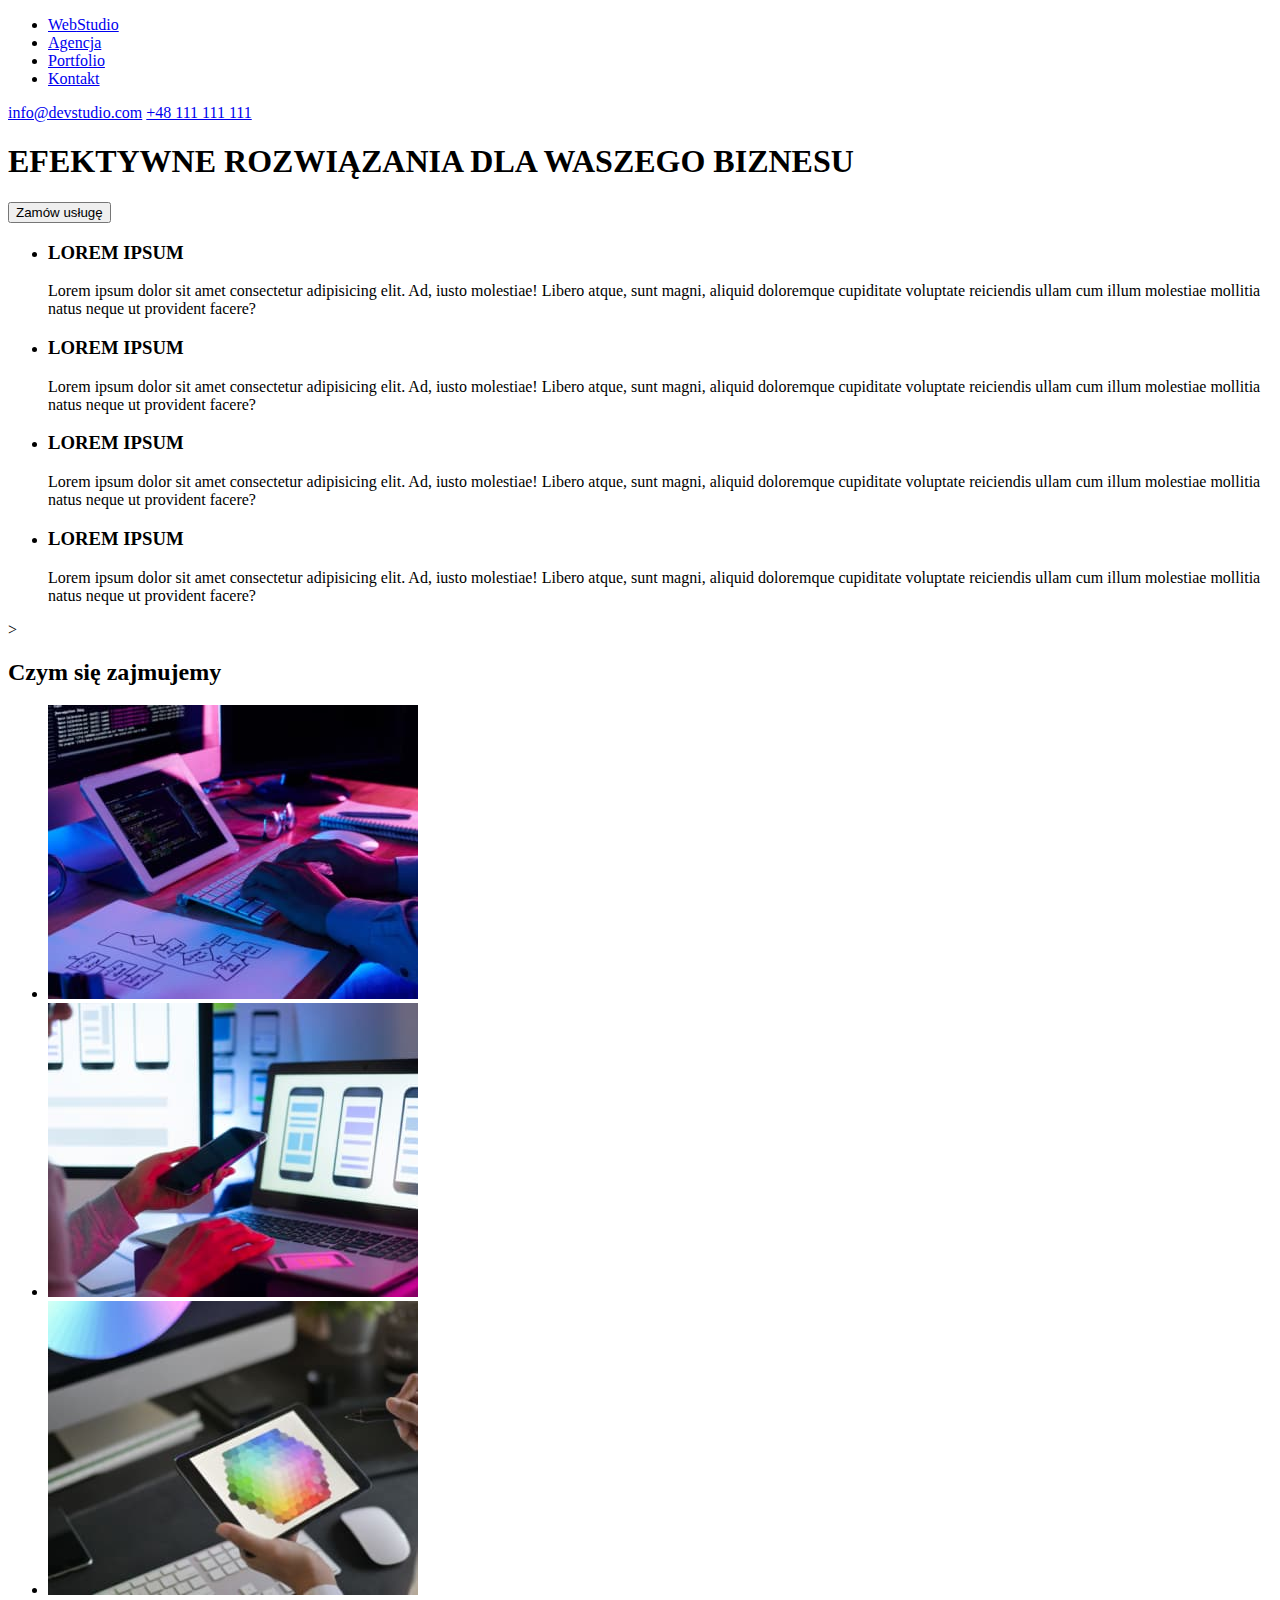
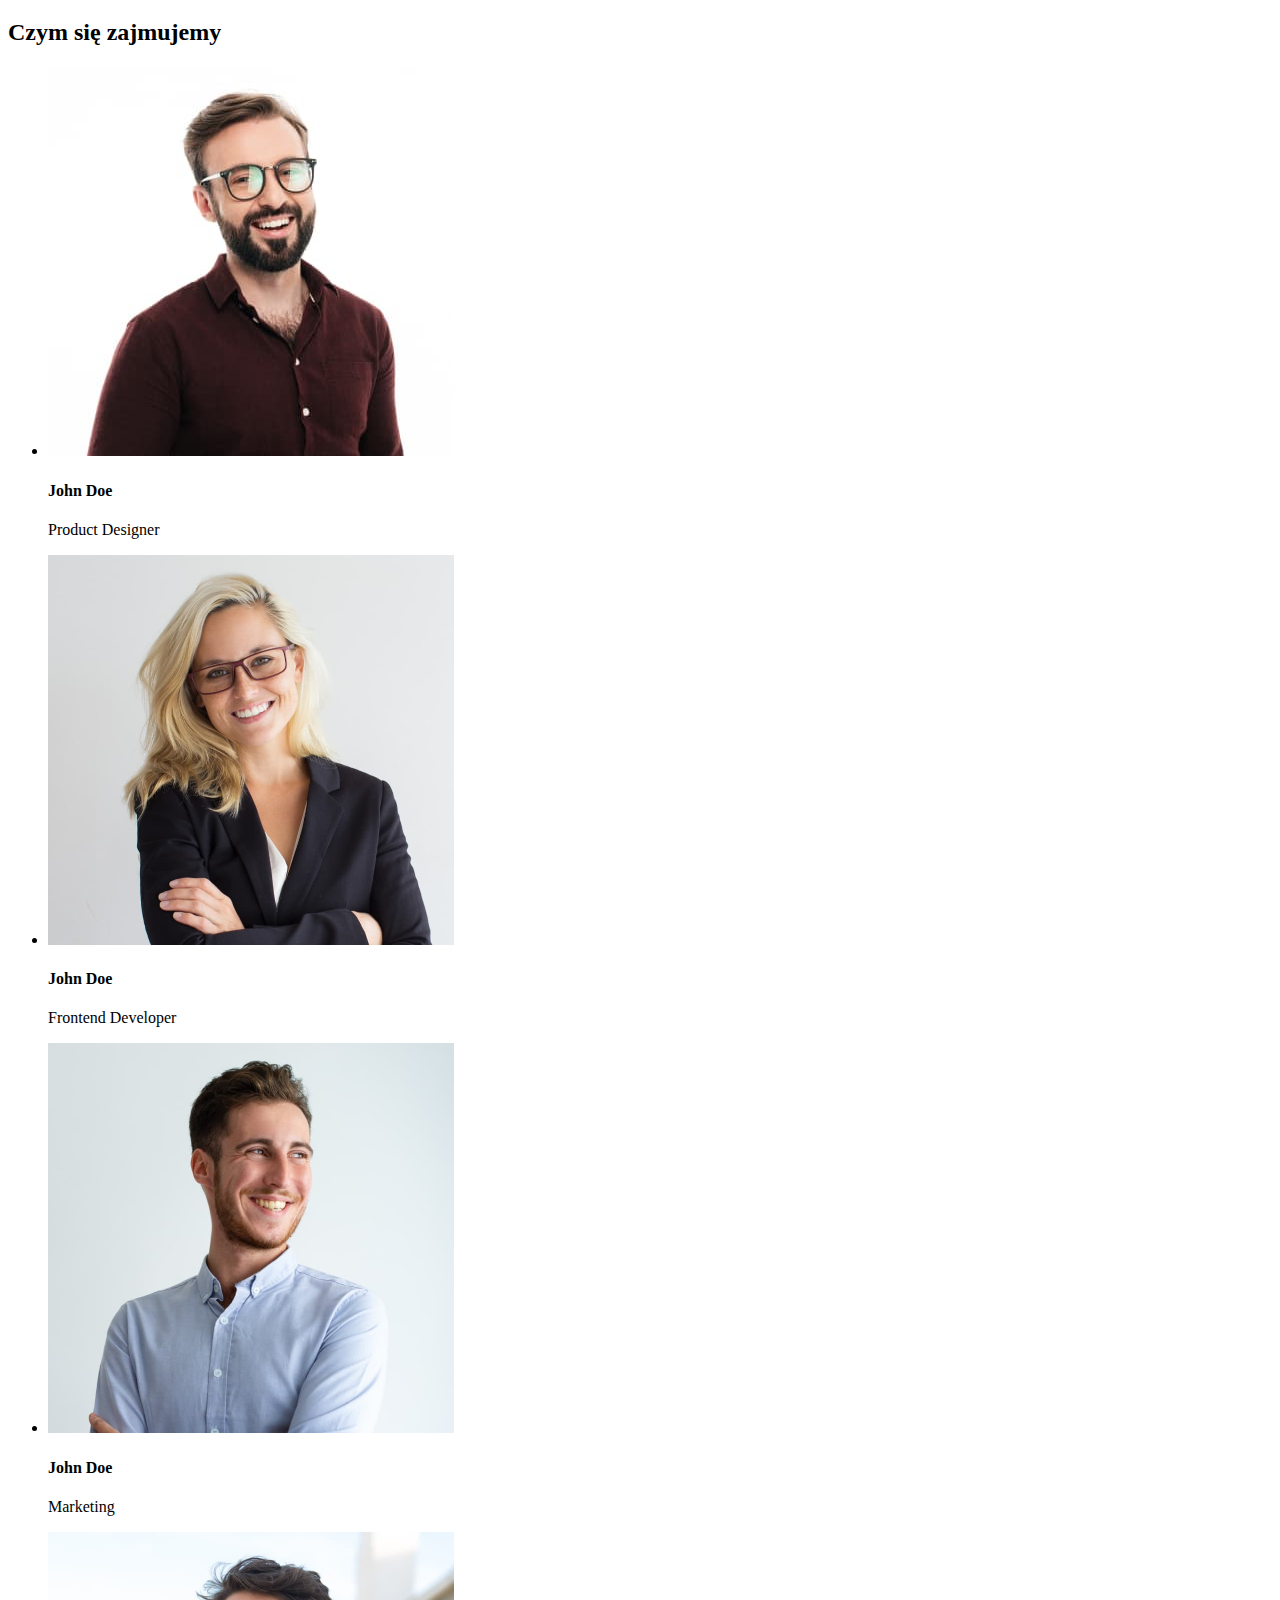
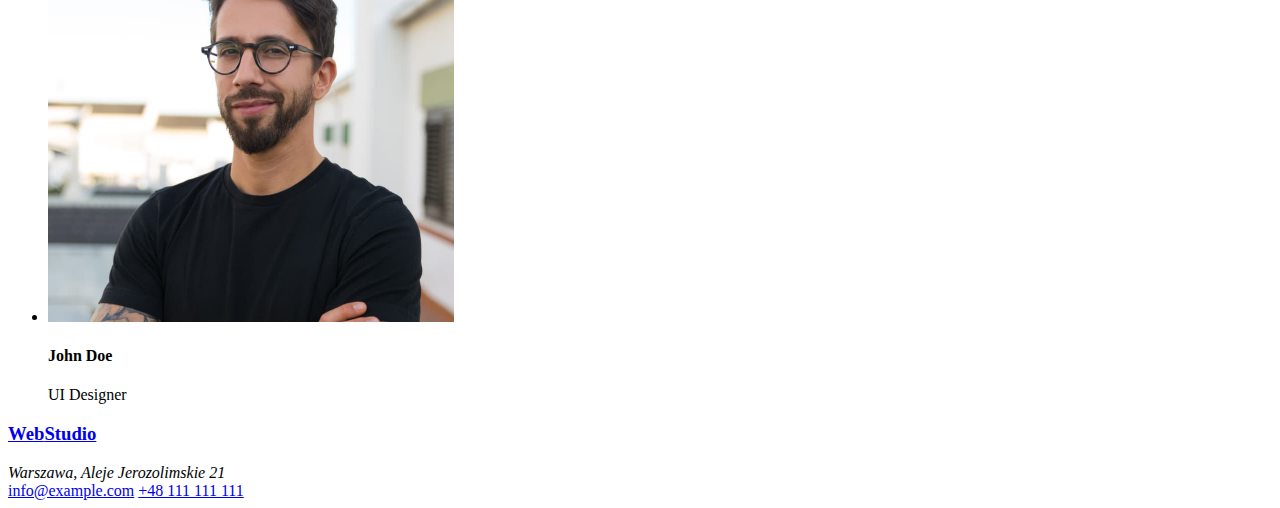
==== index.html @ 0fc84d44 "Initial commit" ====
<!doctype html>
<html lang="pl">

<head>
  <meta charset="UTF-8">
  <meta http-equiv="X-UA-Compatible" content="IE=edge">
  <meta name="viewport" content="width=device-width, initial-scale=1.0">
  <title>Studio</title>
</head>

<body>
  <header>
    <nav>
      <ul>
        <li><a href="#"><span>Web</span>Studio</a></li>
        <li><a href="#">Agencja</a></li>
        <li><a href="#">Portfolio</a></li>
        <li><a href="#">Kontakt</a></li>
      </ul>
    </nav>

    <a href="email:info@devstudio.com">info@devstudio.com</a>
    <a href="tel:+48111111111">+48 111 111 111</a>

    <h1>EFEKTYWNE ROZWIĄZANIA DLA WASZEGO BIZNESU</h1>
    <button type="button">Zamów usługę</button>
  </header>

  <main>
    <section>
      <ul>
        <li>
          <h3>LOREM IPSUM</h3>
          <p>Lorem ipsum dolor sit amet consectetur adipisicing elit. Ad, iusto molestiae! Libero atque, sunt
            magni, aliquid doloremque cupiditate voluptate reiciendis ullam cum illum molestiae mollitia
            natus neque ut provident facere?</p>
        </li>
        <li>
          <h3>LOREM IPSUM</h3>
          <p>Lorem ipsum dolor sit amet consectetur adipisicing elit. Ad, iusto molestiae! Libero atque, sunt
            magni, aliquid doloremque cupiditate voluptate reiciendis ullam cum illum molestiae mollitia
            natus neque ut provident facere?</p>
        </li>
        <li>
          <h3>LOREM IPSUM</h3>
          <p>Lorem ipsum dolor sit amet consectetur adipisicing elit. Ad, iusto molestiae! Libero atque, sunt
            magni, aliquid doloremque cupiditate voluptate reiciendis ullam cum illum molestiae mollitia
            natus neque ut provident facere?</p>
        </li>
        <li>
          <h3>LOREM IPSUM</h3>
          <p>Lorem ipsum dolor sit amet consectetur adipisicing elit. Ad, iusto molestiae! Libero atque, sunt
            magni, aliquid doloremque cupiditate voluptate reiciendis ullam cum illum molestiae mollitia
            natus neque ut provident facere?</p>
        </li>
      </ul>
    </section> >

    <section>
      <h2>Czym się zajmujemy</h2>
      <ul>
        <li><img src="images/onas1.jpg" alt="Czym się zajmujemy" width="370" height="294"></li>
        <li><img src="images/onas2.jpg" alt="Czym się zajmujemy" width="370" height="294"></li>
        <li><img src="images/onas3.jpg" alt="Czym się zajmujemy" width="370" height="294"></li>
      </ul>
    </section>

    <section>
      <h2>Czym się zajmujemy</h2>
      <ul>
        <li>
          <img src="images/zespol1.jpg" alt="Nas zespół" width="406" height="390">
          <h4>John Doe</h4>
          <p>Product Designer</p>
        </li>
        <li>
          <img src="images/zespol2.jpg" alt="Nas zespół" width="406" height="390">
          <h4>John Doe</h4>
          <p>Frontend Developer</p>
        </li>
        <li>
          <img src="images/zespol3.jpg" alt="Nas zespół" width="406" height="390">
          <h4>John Doe</h4>
          <p>Marketing</p>
        </li>
        <li>
          <img src="images/zespol4.jpg" alt="Nas zespół" width="406" height="390">
          <h4>John Doe</h4>
          <p>UI Designer</p>
        </li>
      </ul>
    </section>
  </main>

  <footer>
    <a href="#">
      <h3><span>Web</span>Studio</h3>
    </a>
    <address>Warszawa, Aleje Jerozolimskie 21</address>

    <a href="email:info@example.com">info@example.com</a>
    <a href="tel:+48111111111">+48 111 111 111</a>
  </footer>
</body>

</html>
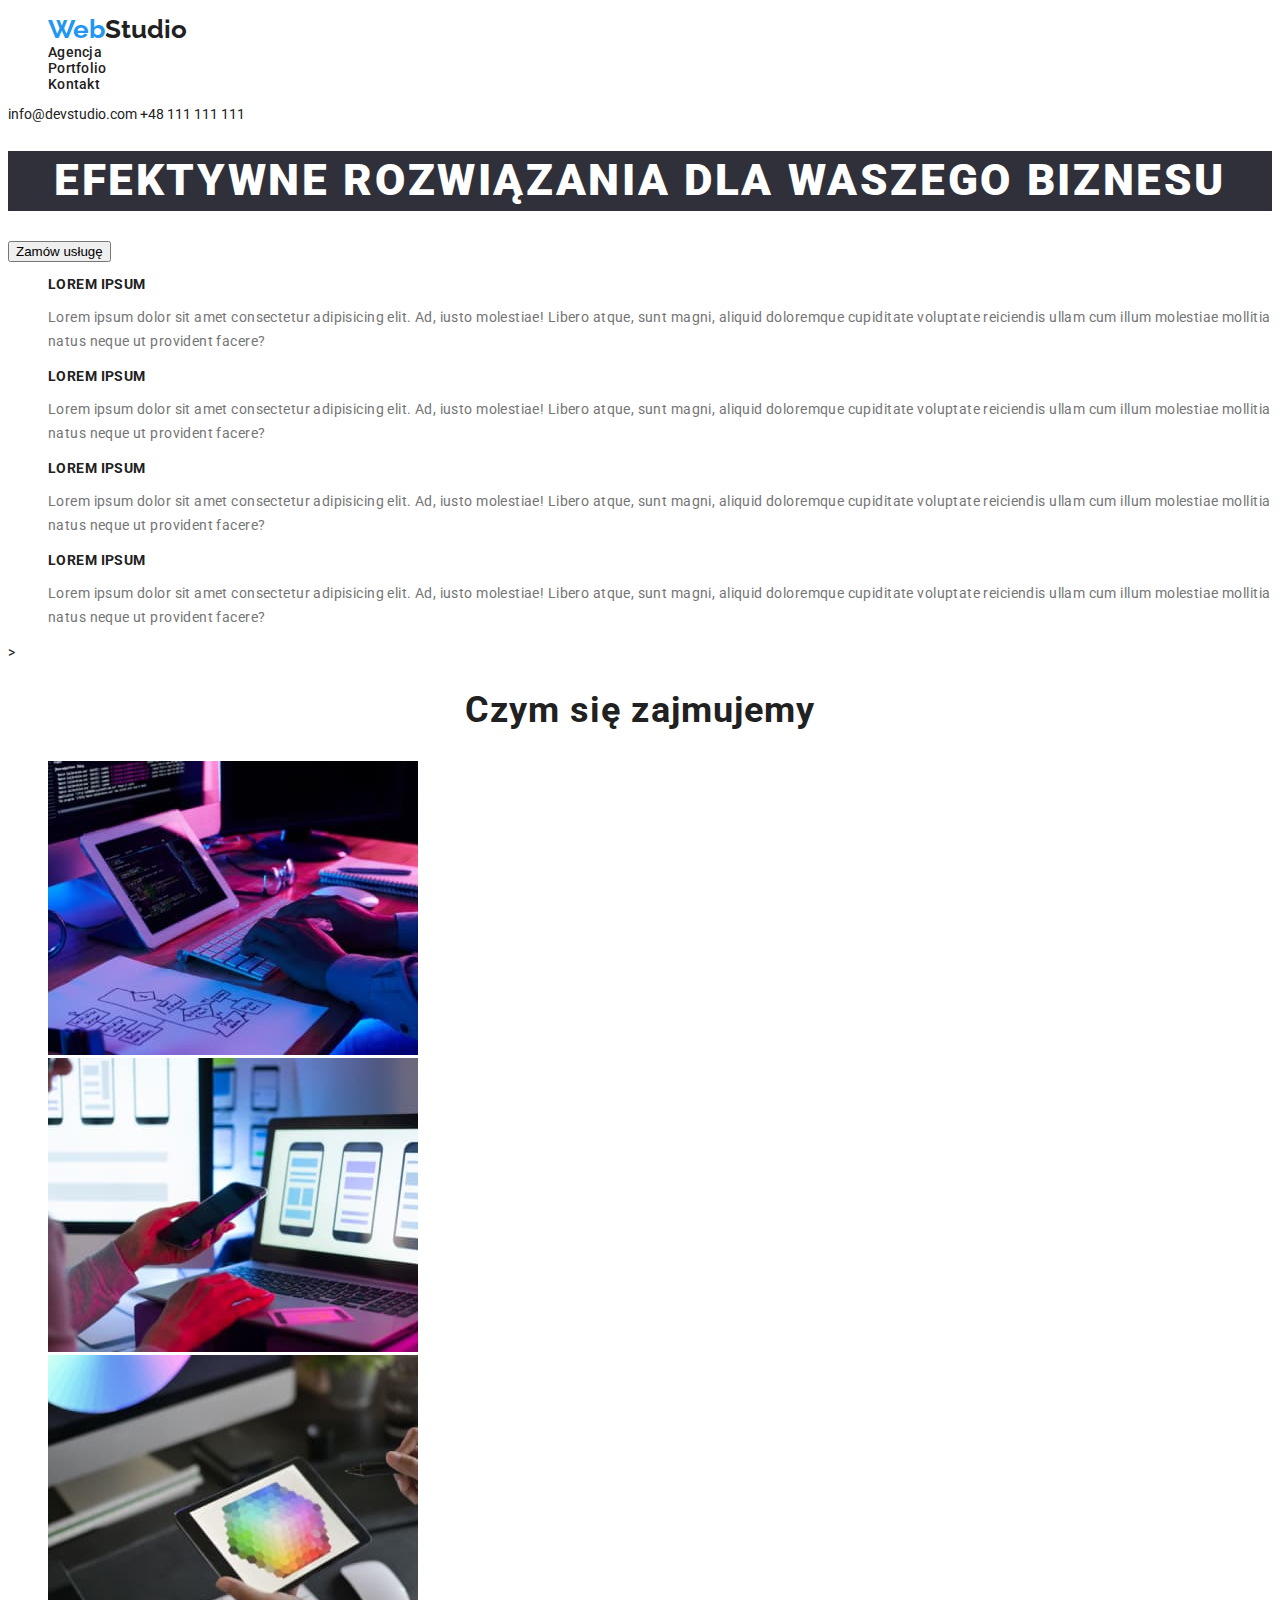
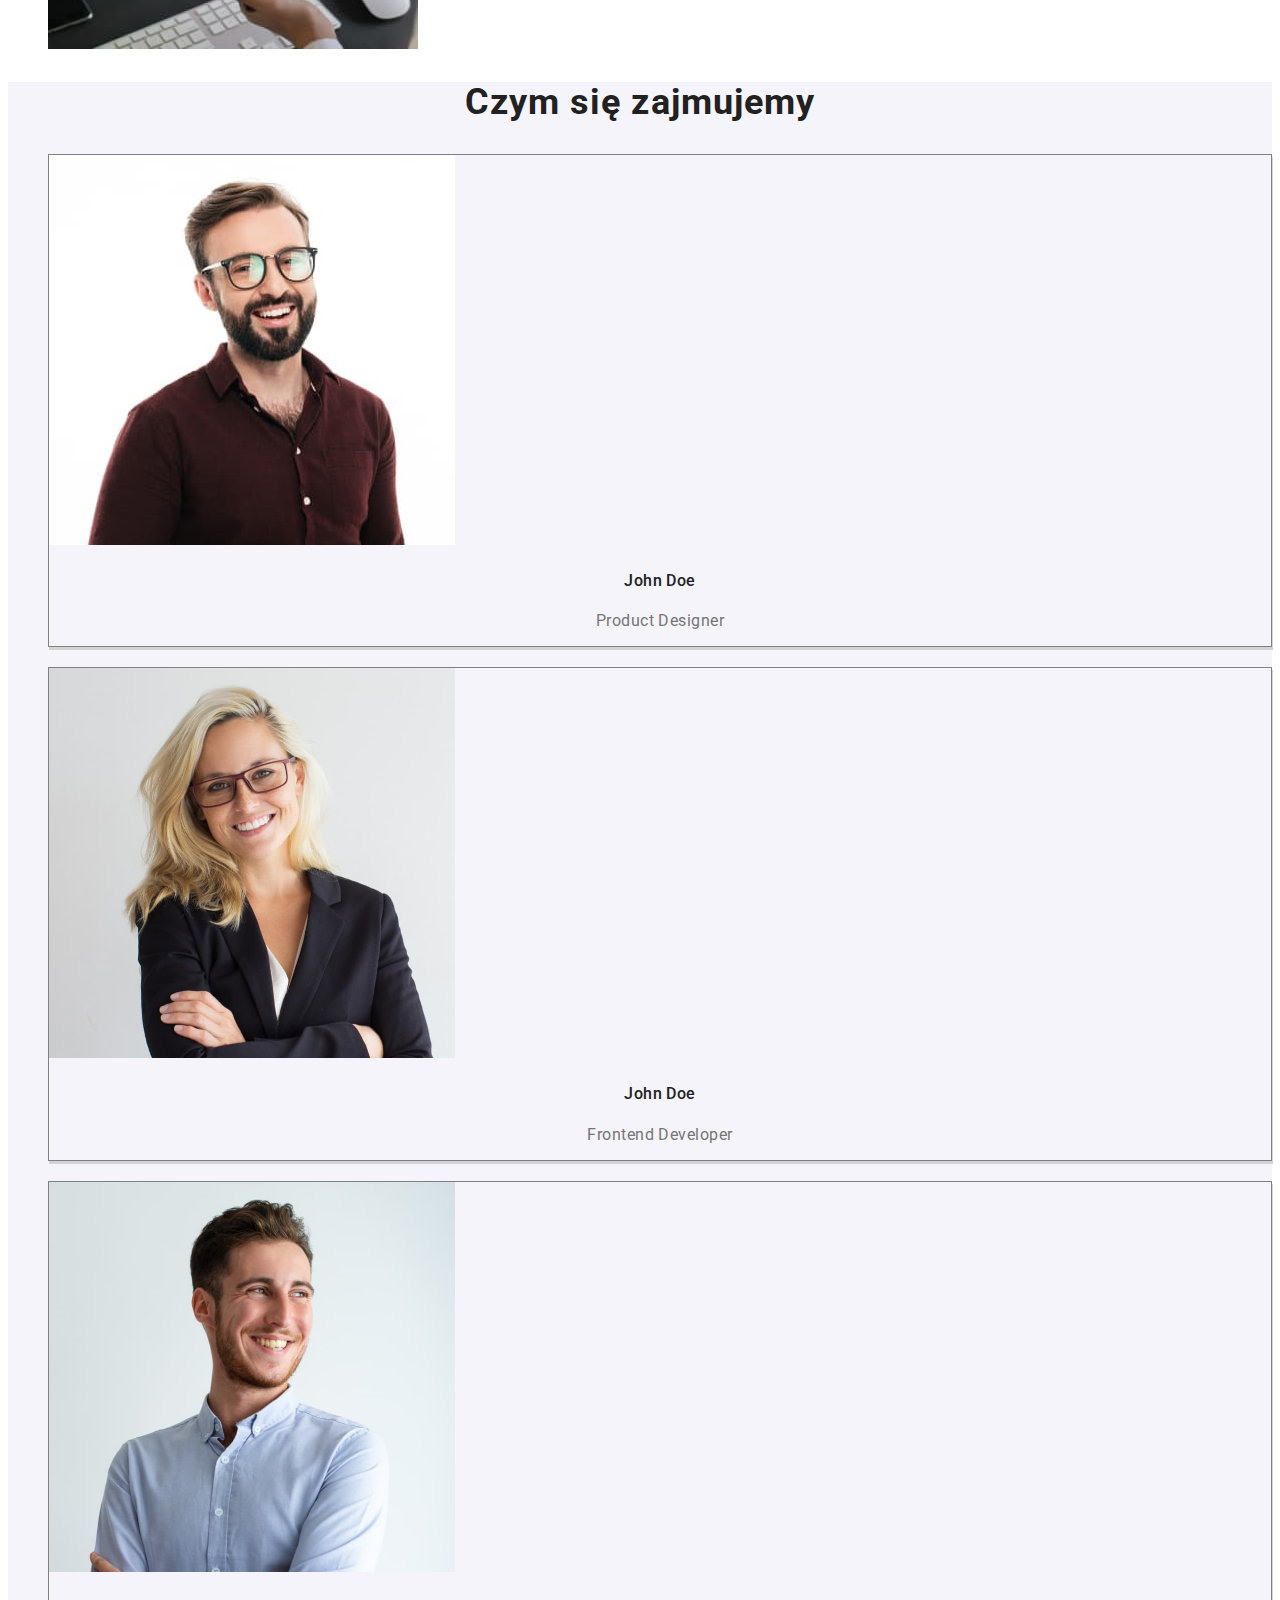
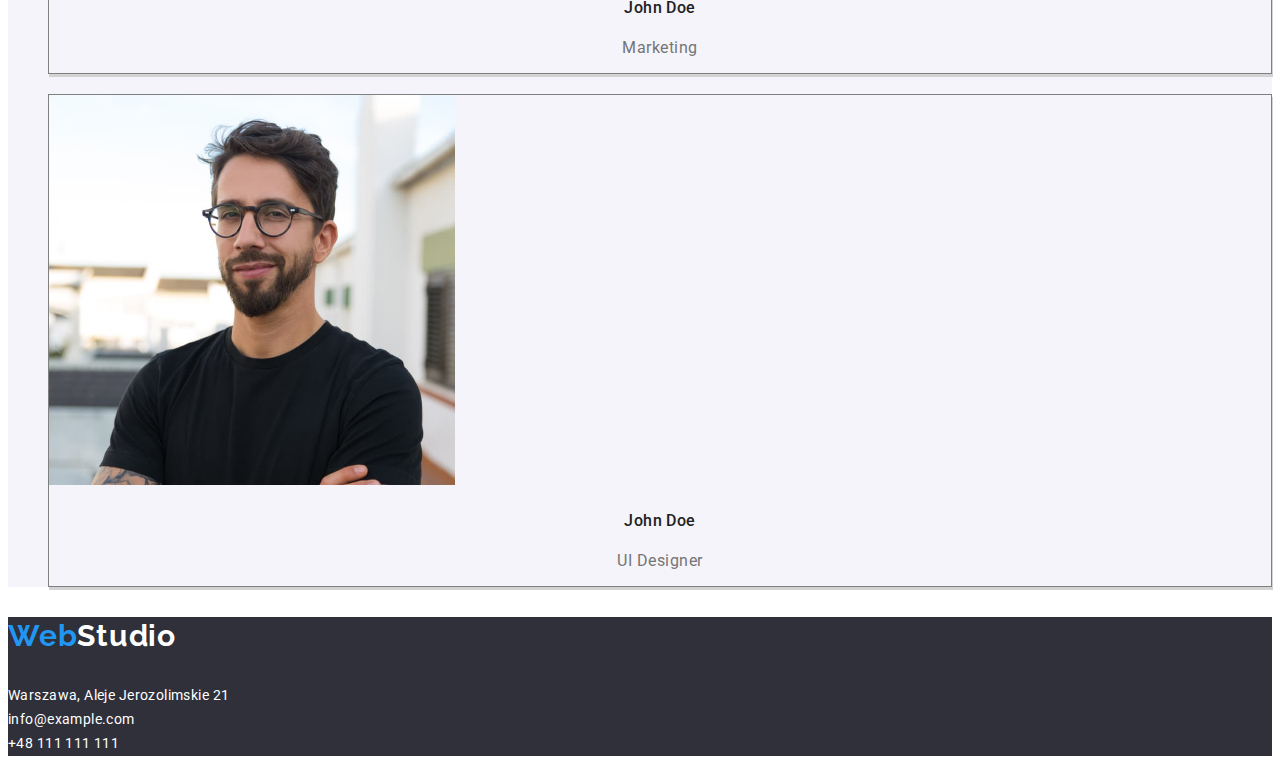
==== commit 833919ab: "Classes, fonts and colors" ====
--- a/index.html
+++ b/index.html
@@ -5,101 +5,115 @@
   <meta charset="UTF-8">
   <meta http-equiv="X-UA-Compatible" content="IE=edge">
   <meta name="viewport" content="width=device-width, initial-scale=1.0">
+  <link rel="preconnect" href="https://fonts.googleapis.com">
+  <link rel="preconnect" href="https://fonts.gstatic.com" crossorigin>
+  <link href="https://fonts.googleapis.com/css2?family=Raleway:wght@700&family=Roboto:wght@400;500;700;900&display=swap"
+    rel="stylesheet">
+  <link rel="stylesheet" href="css/styles.css">
   <title>Studio</title>
 </head>
 
 <body>
-  <header>
-    <nav>
-      <ul>
-        <li><a href="#"><span>Web</span>Studio</a></li>
-        <li><a href="#">Agencja</a></li>
-        <li><a href="#">Portfolio</a></li>
-        <li><a href="#">Kontakt</a></li>
+  <header class="header">
+    <nav class="navigation">
+      <ul class="navigation-list">
+        <li class="navigation-webstudio"><a href="index.html"><span>Web</span>Studio</a></li>
+        <li class="navigation-item"><a href="index.html">Agencja</a></li>
+        <li class="navigation-item"><a href="portfolio.html">Portfolio</a></li>
+        <li class="navigation-item"><a href="#">Kontakt</a></li>
       </ul>
     </nav>
 
-    <a href="email:info@devstudio.com">info@devstudio.com</a>
-    <a href="tel:+48111111111">+48 111 111 111</a>
+    <a class="header-email" href="email:info@devstudio.com">info@devstudio.com</a>
+    <a class="header-tel" href="tel:+48111111111">+48 111 111 111</a>
 
-    <h1>EFEKTYWNE ROZWIĄZANIA DLA WASZEGO BIZNESU</h1>
-    <button type="button">Zamów usługę</button>
+    <h1 class="header-h1">EFEKTYWNE ROZWIĄZANIA DLA WASZEGO BIZNESU</h1>
+    <button class="zamow" type="button">Zamów usługę</button>
   </header>
 
-  <main>
-    <section>
-      <ul>
-        <li>
-          <h3>LOREM IPSUM</h3>
-          <p>Lorem ipsum dolor sit amet consectetur adipisicing elit. Ad, iusto molestiae! Libero atque, sunt
+  <main class="main">
+    <section class="section1">
+      <ul class="section1-list">
+        <li class="section1-item">
+          <h3 class="section1-headerh3">LOREM IPSUM</h3>
+          <p class="section1-p">Lorem ipsum dolor sit amet consectetur adipisicing elit. Ad, iusto molestiae!
+            Libero atque, sunt
             magni, aliquid doloremque cupiditate voluptate reiciendis ullam cum illum molestiae mollitia
             natus neque ut provident facere?</p>
         </li>
-        <li>
-          <h3>LOREM IPSUM</h3>
-          <p>Lorem ipsum dolor sit amet consectetur adipisicing elit. Ad, iusto molestiae! Libero atque, sunt
+        <li class="section1-item">
+          <h3 class="section1-headerh3">LOREM IPSUM</h3>
+          <p class="section1-p">Lorem ipsum dolor sit amet consectetur adipisicing elit. Ad, iusto molestiae! Libero
+            atque, sunt
             magni, aliquid doloremque cupiditate voluptate reiciendis ullam cum illum molestiae mollitia
             natus neque ut provident facere?</p>
         </li>
-        <li>
-          <h3>LOREM IPSUM</h3>
-          <p>Lorem ipsum dolor sit amet consectetur adipisicing elit. Ad, iusto molestiae! Libero atque, sunt
+        <li class="section1-item">
+          <h3 class="section1-headerh3">LOREM IPSUM</h3>
+          <p class="section1-p">Lorem ipsum dolor sit amet consectetur adipisicing elit. Ad, iusto molestiae! Libero
+            atque, sunt
             magni, aliquid doloremque cupiditate voluptate reiciendis ullam cum illum molestiae mollitia
             natus neque ut provident facere?</p>
         </li>
-        <li>
-          <h3>LOREM IPSUM</h3>
-          <p>Lorem ipsum dolor sit amet consectetur adipisicing elit. Ad, iusto molestiae! Libero atque, sunt
+        <li class="section1-item">
+          <h3 class="section1-headerh3">LOREM IPSUM</h3>
+          <p class="section1-p">Lorem ipsum dolor sit amet consectetur adipisicing elit. Ad, iusto molestiae! Libero
+            atque, sunt
             magni, aliquid doloremque cupiditate voluptate reiciendis ullam cum illum molestiae mollitia
             natus neque ut provident facere?</p>
         </li>
       </ul>
     </section> >
 
-    <section>
-      <h2>Czym się zajmujemy</h2>
-      <ul>
-        <li><img src="images/onas1.jpg" alt="Czym się zajmujemy" width="370" height="294"></li>
-        <li><img src="images/onas2.jpg" alt="Czym się zajmujemy" width="370" height="294"></li>
-        <li><img src="images/onas3.jpg" alt="Czym się zajmujemy" width="370" height="294"></li>
+    <section class="section2">
+      <h2 class="section2-headerh2">Czym się zajmujemy</h2>
+      <ul class="section2-list">
+        <li class="section2-item"><img src="images/onas1.jpg" alt="+
+          -++66+6
+          
+          CV-
+          Czym się zajmujemy" width="370" height="294">
+        </li>
+        <li class="section2-item"><img src="images/onas2.jpg" alt="Czym się zajmujemy" width="370" height="294"></li>
+        <li class="section2-item"><img src="images/onas3.jpg" alt="Czym się zajmujemy" width="370" height="294"></li>
       </ul>
     </section>
 
-    <section>
-      <h2>Czym się zajmujemy</h2>
-      <ul>
-        <li>
-          <img src="images/zespol1.jpg" alt="Nas zespół" width="406" height="390">
-          <h4>John Doe</h4>
-          <p>Product Designer</p>
+    <section class="section3">
+      <h2 class="section3-headerh2">Czym się zajmujemy</h2>
+      <ul class="section3-list">
+        <li class="section3-item">
+          <img src="images/zespol1.jpg" alt="Nasz zespół" width="406" height="390">
+          <h4 class="section3-headerh4">John Doe</h4>
+          <p class="section3-p">Product Designer</p>
         </li>
-        <li>
-          <img src="images/zespol2.jpg" alt="Nas zespół" width="406" height="390">
-          <h4>John Doe</h4>
-          <p>Frontend Developer</p>
+        <li class="section3-item">
+          <img src="images/zespol2.jpg" alt="Nasz zespół" width="406" height="390">
+          <h4 class="section3-headerh4">John Doe</h4>
+          <p class="section3-p">Frontend Developer</p>
         </li>
-        <li>
-          <img src="images/zespol3.jpg" alt="Nas zespół" width="406" height="390">
-          <h4>John Doe</h4>
-          <p>Marketing</p>
+        <li class="section3-item">
+          <img src="images/zespol3.jpg" alt="Nasz zespół" width="406" height="390">
+          <h4 class="section3-headerh4">John Doe</h4>
+          <p class="section3-p">Marketing</p>
         </li>
-        <li>
-          <img src="images/zespol4.jpg" alt="Nas zespół" width="406" height="390">
-          <h4>John Doe</h4>
-          <p>UI Designer</p>
+        <li class="section3-item">
+          <img src="images/zespol4.jpg" alt="Nasz zespół" width="406" height="390">
+          <h4 class="section3-headerh4">John Doe</h4>
+          <p class="section3-p">UI Designer</p>
         </li>
       </ul>
     </section>
   </main>
 
-  <footer>
-    <a href="#">
+  <footer class="footer">
+    <a class="footer-webstudio" href="#">
       <h3><span>Web</span>Studio</h3>
     </a>
-    <address>Warszawa, Aleje Jerozolimskie 21</address>
+    <address class="footer-address">Warszawa, Aleje Jerozolimskie 21</address>
 
-    <a href="email:info@example.com">info@example.com</a>
-    <a href="tel:+48111111111">+48 111 111 111</a>
+    <a class="footer-email" href="email:info@example.com">info@example.com</a><br>
+    <a class="footer-tel" href="tel:+48111111111">+48 111 111 111</a>
   </footer>
 </body>
 
--- a/css/styles.css
+++ b/css/styles.css
@@ -0,0 +1,182 @@
+/* font-family: 'Raleway', sans-serif;
+font-family: 'Roboto', sans-serif; */
+
+/* ====== GENERAL ======= */
+:root {
+  --main-color: #212121;
+  --secondary-color: #2196F3;
+  --on-background-color: #FFF;
+  --main-font-family: 'Roboto', sans-serif;
+  --secondary-font-family: 'Raleway', sans-serif;
+  --secondary-background-color: #2F303A;
+  --third-background-color: #F5F4FA;
+}
+  
+body {
+  font-family: var(--main-font-family);
+  color: var(--main-color);
+  font-size: 14px;
+}
+
+ul {
+  list-style-type: none;
+}
+
+a {
+  color: var(--main-color);
+  text-decoration: none;
+}
+a:hover {
+  color: var(--secondary-color);
+}
+
+a:focus {
+  color: var(--secondary-color);
+}
+/* ====== END GENERAL ======= */
+/* ====== HEADER ======= */
+
+.navigation-webstudio {
+  font-weight: bold;
+  font-size: 26px;
+  font-family: var(--secondary-font-family);
+}
+
+.navigation-webstudio span {
+  color: var(--secondary-color);
+}
+
+.navigation-item {
+  font-weight: 500;
+  font-size: 14px;
+  line-height: 1.142;
+  letter-spacing: 0.02em;
+}
+
+.header-h1 {
+  background-color: var(--secondary-background-color);
+  color: var(--on-background-color);
+  font-weight: 900;
+  font-size: 44px;
+  line-height: 1.363;
+  text-align: center;
+  letter-spacing: 0.06em;
+  text-transform: uppercase;
+}
+
+.zamow {
+  cursor: pointer;
+}
+
+/* ====== END HEADER ======= */
+/* ====== MAIN ======= */
+/* ====== SECTION1 ======= */
+
+.section1-headerh3 {
+  font-weight: bold;
+  font-size: 14px;
+  line-height: 1.142;
+  letter-spacing: 0.03em;
+  text-transform: uppercase;
+}
+
+.section1-p {
+  font-weight: normal;
+  font-size: 14px;
+  line-height: 1.714;  
+  letter-spacing: 0.03em;
+  color: #757575;
+}
+
+/* ====== END SECTION1 ======= */
+/* ====== SECTION2 ======= */
+
+.section2-headerh2,
+.section3-headerh2 {
+  font-weight: bold;
+  font-size: 36px;
+  line-height: 1.166;
+  text-align: center;
+  letter-spacing: 0.03em;
+}
+
+/* ====== END SECTION2 ======= */
+/* ====== SECTION3 ======= */
+
+.section3 {
+  background-color: var(--third-background-color);
+}
+
+.section3-item {
+   line-height: 1.339;
+   border: 1px solid grey;
+   box-shadow: 1px 3px lightgrey;
+   margin-bottom: 20px;
+}
+
+.section3-headerh4 {
+  font-weight: 500;
+  font-size: 16px;
+  line-height: 1.187;
+  text-align: center;
+  letter-spacing: 0.03em;
+}
+
+.section3-p { 
+ font-weight: normal;
+ font-size: 16px;
+ line-height: 1.187;
+ text-align: center;
+ letter-spacing: 0.03em;
+ color: #757575;
+}
+/* ====== END SECTION3 ======= */
+/* ====== END MAIN ======= */
+/* ====== FOOTER ======= */
+
+.footer {
+  background-color: var(--secondary-background-color);
+  color: var(--on-background-color);
+}
+
+.footer a {
+  color: var(--on-background-color);
+}
+
+.footer-webstudio {
+ font-family: var(--secondary-font-family);
+ font-weight: bold;
+ font-size: 26px;
+ line-height: 1.192;
+ letter-spacing: 0.03em;
+ 
+}
+
+.footer-webstudio span {
+  color: var(--secondary-color);
+}
+
+.footer-address,
+.footer-email,
+.footer-tel
+{
+  font-style: normal;
+  font-weight: normal;
+  font-size: 14px;
+  line-height: 1.714;
+  letter-spacing: 0.03em;
+}
+
+/* ====== END FOOTER ======= */
+/* ====================================
+==================================== */
+/* ====== PORTFOLIO ======= */
+
+.project-headerh4 {
+  font-weight: bold;
+  font-size: 18px;
+  line-height: 2;
+  letter-spacing: 0.06em;
+}
+
+/* ====== END PORTFOLIO ======= */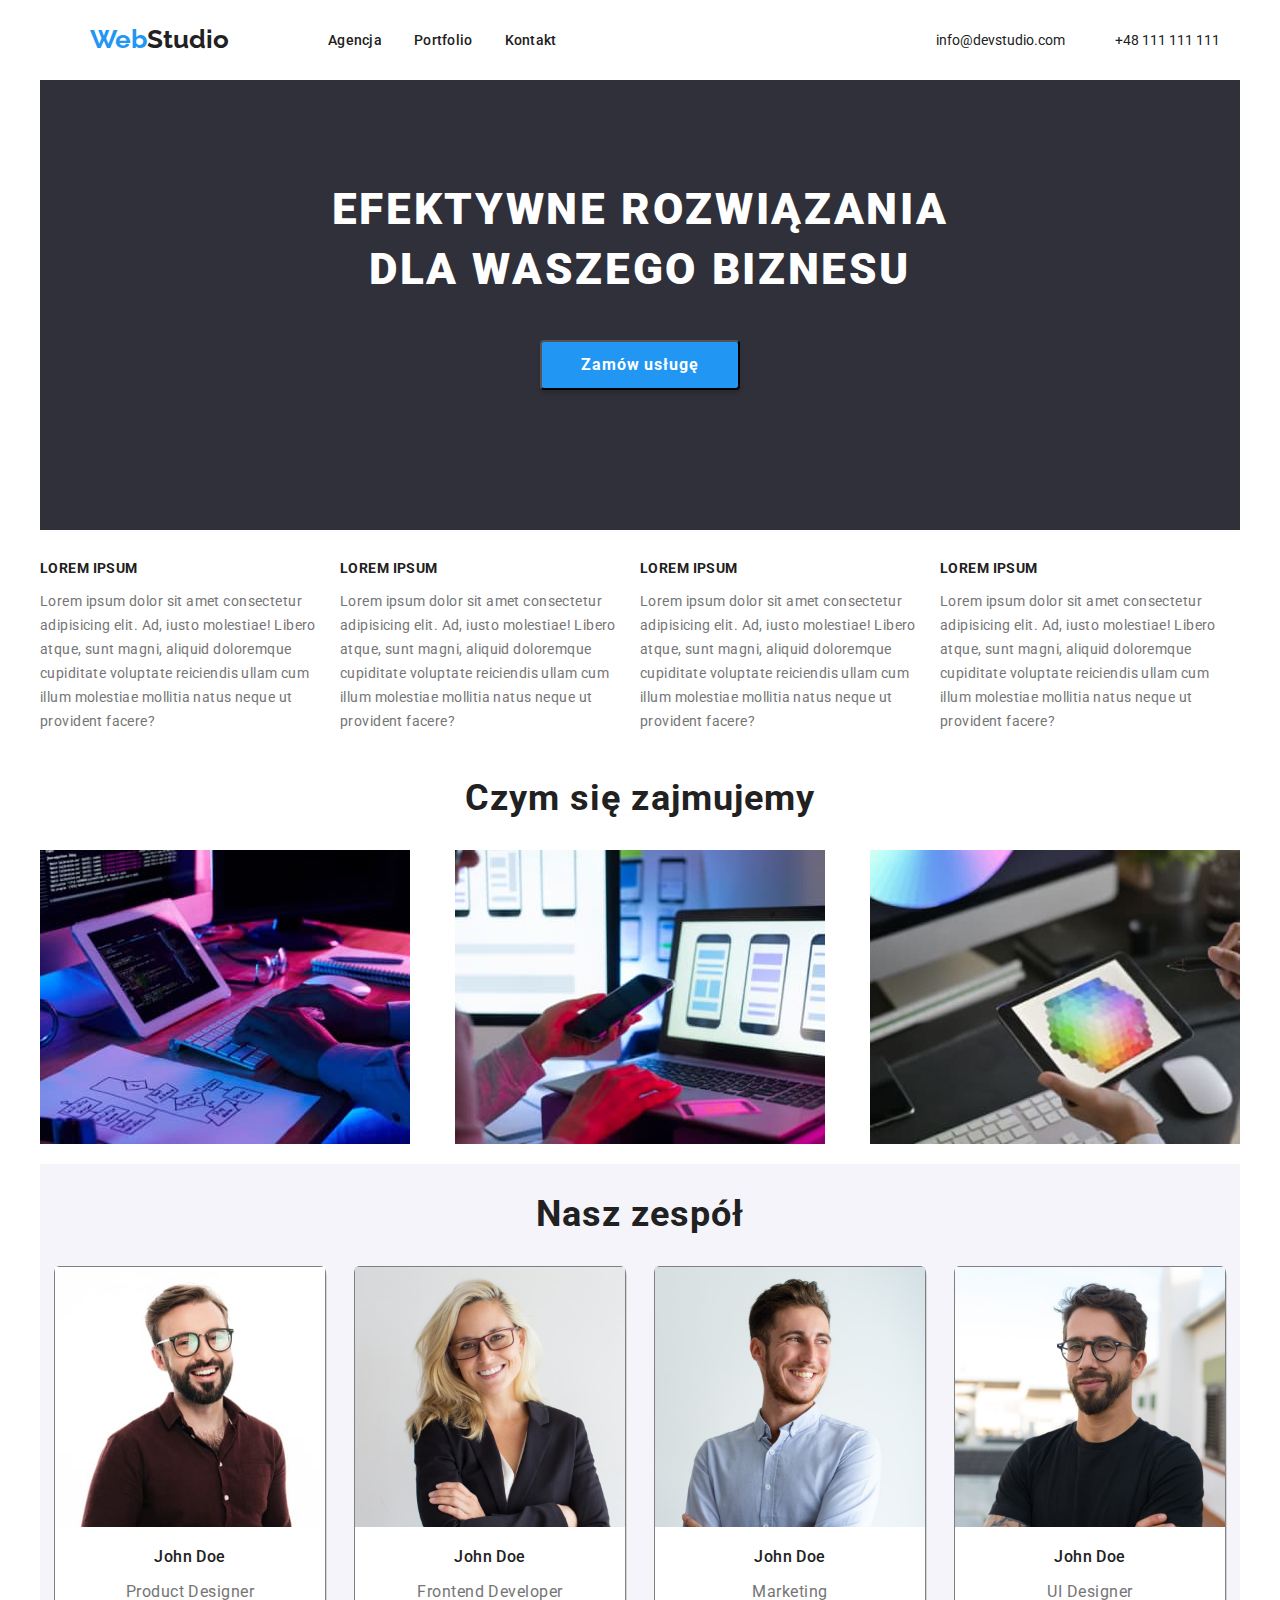
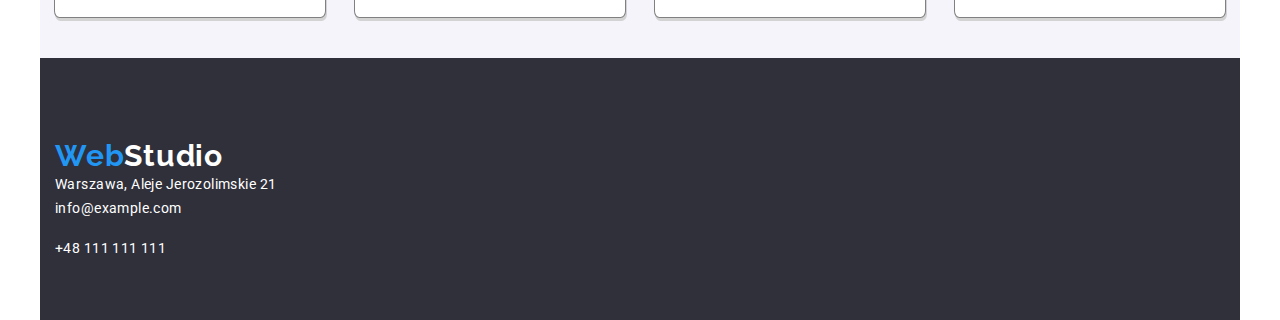
==== commit 6cc79fa3: "First version" ====
--- a/index.html
+++ b/index.html
@@ -9,111 +9,124 @@
   <link rel="preconnect" href="https://fonts.gstatic.com" crossorigin>
   <link href="https://fonts.googleapis.com/css2?family=Raleway:wght@700&family=Roboto:wght@400;500;700;900&display=swap"
     rel="stylesheet">
+  <!-- <link rel="stylesheet" href="node_modules/modern-normalize/modern-normalize.css"> -->
+  <link rel="stylesheet" href="css/normalize.css">
   <link rel="stylesheet" href="css/styles.css">
   <title>Studio</title>
 </head>
 
 <body>
   <header class="header">
-    <nav class="navigation">
-      <ul class="navigation-list">
-        <li class="navigation-webstudio"><a href="index.html"><span>Web</span>Studio</a></li>
-        <li class="navigation-item"><a href="index.html">Agencja</a></li>
-        <li class="navigation-item"><a href="portfolio.html">Portfolio</a></li>
-        <li class="navigation-item"><a href="#">Kontakt</a></li>
-      </ul>
-    </nav>
+    <div class="container">
+      <nav class="navigation">
+        <ul class="navigation-list list">
+          <li class="navigation-webstudio"><a class="link" href="index.html"><span>Web</span>Studio</a></li>
+          <li class="navigation-item"><a class="link" href="index.html">Agencja</a></li>
+          <li class="navigation-item"><a class="link" href="portfolio.html">Portfolio</a></li>
+          <li class="navigation-item"><a class="link" href="#">Kontakt</a></li>
+        </ul>
+      </nav>
 
-    <a class="header-email" href="email:info@devstudio.com">info@devstudio.com</a>
-    <a class="header-tel" href="tel:+48111111111">+48 111 111 111</a>
+      <a class="header-email link" href="email:info@devstudio.com">info@devstudio.com</a>
+      <a class="header-tel link" href="tel:+48111111111">+48 111 111 111</a>
+    </div>
 
-    <h1 class="header-h1">EFEKTYWNE ROZWIĄZANIA DLA WASZEGO BIZNESU</h1>
-    <button class="zamow" type="button">Zamów usługę</button>
+    <div class="header-div">
+      <h1 class="header-h1">EFEKTYWNE ROZWIĄZANIA DLA WASZEGO BIZNESU</h1>
+      <button class="order" type="button">Zamów usługę</button>
+    </div>
+
   </header>
 
   <main class="main">
     <section class="section1">
-      <ul class="section1-list">
-        <li class="section1-item">
-          <h3 class="section1-headerh3">LOREM IPSUM</h3>
-          <p class="section1-p">Lorem ipsum dolor sit amet consectetur adipisicing elit. Ad, iusto molestiae!
-            Libero atque, sunt
-            magni, aliquid doloremque cupiditate voluptate reiciendis ullam cum illum molestiae mollitia
-            natus neque ut provident facere?</p>
-        </li>
-        <li class="section1-item">
-          <h3 class="section1-headerh3">LOREM IPSUM</h3>
-          <p class="section1-p">Lorem ipsum dolor sit amet consectetur adipisicing elit. Ad, iusto molestiae! Libero
-            atque, sunt
-            magni, aliquid doloremque cupiditate voluptate reiciendis ullam cum illum molestiae mollitia
-            natus neque ut provident facere?</p>
-        </li>
-        <li class="section1-item">
-          <h3 class="section1-headerh3">LOREM IPSUM</h3>
-          <p class="section1-p">Lorem ipsum dolor sit amet consectetur adipisicing elit. Ad, iusto molestiae! Libero
-            atque, sunt
-            magni, aliquid doloremque cupiditate voluptate reiciendis ullam cum illum molestiae mollitia
-            natus neque ut provident facere?</p>
-        </li>
-        <li class="section1-item">
-          <h3 class="section1-headerh3">LOREM IPSUM</h3>
-          <p class="section1-p">Lorem ipsum dolor sit amet consectetur adipisicing elit. Ad, iusto molestiae! Libero
-            atque, sunt
-            magni, aliquid doloremque cupiditate voluptate reiciendis ullam cum illum molestiae mollitia
-            natus neque ut provident facere?</p>
-        </li>
-      </ul>
-    </section> >
+      <div class="container">
+        <ul class="section1-list">
+          <li class="section1-item list">
+            <h3 class="section1-headerh3">LOREM IPSUM</h3>
+            <p class="section1-p">Lorem ipsum dolor sit amet consectetur adipisicing elit. Ad, iusto molestiae!
+              Libero atque, sunt
+              magni, aliquid doloremque cupiditate voluptate reiciendis ullam cum illum molestiae mollitia
+              natus neque ut provident facere?</p>
+          </li>
+          <li class="section1-item list">
+            <h3 class="section1-headerh3">LOREM IPSUM</h3>
+            <p class="section1-p">Lorem ipsum dolor sit amet consectetur adipisicing elit. Ad, iusto molestiae! Libero
+              atque, sunt
+              magni, aliquid doloremque cupiditate voluptate reiciendis ullam cum illum molestiae mollitia
+              natus neque ut provident facere?</p>
+          </li>
+          <li class="section1-item list">
+            <h3 class="section1-headerh3">LOREM IPSUM</h3>
+            <p class="section1-p">Lorem ipsum dolor sit amet consectetur adipisicing elit. Ad, iusto molestiae! Libero
+              atque, sunt
+              magni, aliquid doloremque cupiditate voluptate reiciendis ullam cum illum molestiae mollitia
+              natus neque ut provident facere?</p>
+          </li>
+          <li class="section1-item list">
+            <h3 class="section1-headerh3">LOREM IPSUM</h3>
+            <p class="section1-p">Lorem ipsum dolor sit amet consectetur adipisicing elit. Ad, iusto molestiae! Libero
+              atque, sunt
+              magni, aliquid doloremque cupiditate voluptate reiciendis ullam cum illum molestiae mollitia
+              natus neque ut provident facere?</p>
+          </li>
+        </ul>
+      </div>
+    </section>
 
     <section class="section2">
-      <h2 class="section2-headerh2">Czym się zajmujemy</h2>
-      <ul class="section2-list">
-        <li class="section2-item"><img src="images/onas1.jpg" alt="+
-          -++66+6
-          
-          CV-
-          Czym się zajmujemy" width="370" height="294">
-        </li>
-        <li class="section2-item"><img src="images/onas2.jpg" alt="Czym się zajmujemy" width="370" height="294"></li>
-        <li class="section2-item"><img src="images/onas3.jpg" alt="Czym się zajmujemy" width="370" height="294"></li>
-      </ul>
+      <div class="container">
+        <h2 class="section2-headerh2">Czym się zajmujemy</h2>
+        <ul class="section2-list list">
+          <li class="section2-item"><img src="images/onas1.jpg" alt="Czym się zajmujemy" width="370" height="294">
+          </li>
+          <li class="section2-item list"><img src="images/onas2.jpg" alt="Czym się zajmujemy" width="370" height="294">
+          </li>
+          <li class="section2-item list"><img src="images/onas3.jpg" alt="Czym się zajmujemy" width="370" height="294">
+          </li>
+        </ul>
+      </div>
     </section>
 
     <section class="section3">
-      <h2 class="section3-headerh2">Czym się zajmujemy</h2>
-      <ul class="section3-list">
-        <li class="section3-item">
-          <img src="images/zespol1.jpg" alt="Nasz zespół" width="406" height="390">
-          <h4 class="section3-headerh4">John Doe</h4>
-          <p class="section3-p">Product Designer</p>
-        </li>
-        <li class="section3-item">
-          <img src="images/zespol2.jpg" alt="Nasz zespół" width="406" height="390">
-          <h4 class="section3-headerh4">John Doe</h4>
-          <p class="section3-p">Frontend Developer</p>
-        </li>
-        <li class="section3-item">
-          <img src="images/zespol3.jpg" alt="Nasz zespół" width="406" height="390">
-          <h4 class="section3-headerh4">John Doe</h4>
-          <p class="section3-p">Marketing</p>
-        </li>
-        <li class="section3-item">
-          <img src="images/zespol4.jpg" alt="Nasz zespół" width="406" height="390">
-          <h4 class="section3-headerh4">John Doe</h4>
-          <p class="section3-p">UI Designer</p>
-        </li>
-      </ul>
+      <div class="container">
+        <h2 class="section3-headerh2">Nasz zespół</h2>
+        <ul class="section3-list">
+          <li class="section3-item list">
+            <img src="images/zespol1.jpg" alt="Nasz zespół" width="270" height="260">
+            <h4 class="section3-headerh4">John Doe</h4>
+            <p class="section3-p">Product Designer</p>
+          </li>
+          <li class="section3-item list">
+            <img src="images/zespol2.jpg" alt="Nasz zespół" width="270" height="260">
+            <h4 class="section3-headerh4">John Doe</h4>
+            <p class="section3-p">Frontend Developer</p>
+          </li>
+          <li class="section3-item list">
+            <img src="images/zespol3.jpg" alt="Nasz zespół" width="270" height="260">
+            <h4 class="section3-headerh4">John Doe</h4>
+            <p class="section3-p">Marketing</p>
+          </li>
+          <li class="section3-item list">
+            <img src="images/zespol4.jpg" alt="Nasz zespół" width="270" height="260">
+            <h4 class="section3-headerh4">John Doe</h4>
+            <p class="section3-p">UI Designer</p>
+          </li>
+        </ul>
+      </div>
     </section>
   </main>
 
   <footer class="footer">
-    <a class="footer-webstudio" href="#">
-      <h3><span>Web</span>Studio</h3>
-    </a>
-    <address class="footer-address">Warszawa, Aleje Jerozolimskie 21</address>
+    <div class="container">
+      <a class="footer-webstudio link" href="#">
+        <h3><span>Web</span>Studio</h3>
+      </a>
+      <address class="footer-address">Warszawa, Aleje Jerozolimskie 21</address>
 
-    <a class="footer-email" href="email:info@example.com">info@example.com</a><br>
-    <a class="footer-tel" href="tel:+48111111111">+48 111 111 111</a>
+      <a class="footer-email link" href="email:info@example.com">info@example.com</a><br>
+      <a class="footer-tel link" href="tel:+48111111111">+48 111 111 111</a>
+    </div>
   </footer>
 </body>
 
--- a/css/styles.css
+++ b/css/styles.css
@@ -1,7 +1,7 @@
 /* font-family: 'Raleway', sans-serif;
 font-family: 'Roboto', sans-serif; */
 
-/* ====== GENERAL ======= */
+/* ====== COMPONENTS ======= */
 :root {
   --main-color: #212121;
   --secondary-color: #2196F3;
@@ -11,15 +11,44 @@
   --secondary-background-color: #2F303A;
   --third-background-color: #F5F4FA;
 }
-  
+
 body {
   font-family: var(--main-font-family);
   color: var(--main-color);
   font-size: 14px;
-}
-
-ul {
+  box-sizing: border-box;
+  display: block;
+}
+
+h1,
+h2,
+h3,
+h4,
+h5,
+h6 {
+  margin: 0;
+}
+
+ul,
+ol {
+  margin: 0;
+  padding: 0;
+}
+
+p {
+  padding: 0;
+}
+
+img {
+  display: block;
+}
+
+.list {
   list-style-type: none;
+}
+
+.link {
+  text-decoration: none;;
 }
 
 a {
@@ -30,20 +59,51 @@
   color: var(--secondary-color);
 }
 
+a:hover,
 a:focus {
   color: var(--secondary-color);
 }
+
 /* ====== END GENERAL ======= */
 /* ====== HEADER ======= */
+.header .container {
+  display: flex;
+  align-items: center;
+ 
+}
+
+.navigation {
+  display: flex;
+}
+
+.container {
+  width: 1200px;
+  height: 80px;
+  margin: 0 auto;
+}
 
 .navigation-webstudio {
   font-weight: bold;
   font-size: 26px;
   font-family: var(--secondary-font-family);
+  margin-right: 93px;
+  align-items: center;
+  width: 145px;
+  height: 31px;
+  margin-left: 50px;
 }
 
 .navigation-webstudio span {
   color: var(--secondary-color);
+}
+
+.navigation-list {
+  display: flex;
+  align-items: center;
+}
+
+.navigation-item:not(:last-child) {
+   margin-right: 32px;
 }
 
 .navigation-item {
@@ -51,6 +111,15 @@
   font-size: 14px;
   line-height: 1.142;
   letter-spacing: 0.02em;
+}
+
+.header .header-email {
+  margin-left: auto;
+  margin-right: 50px;
+}
+
+.header-tel {
+  margin-right: 20px;
 }
 
 .header-h1 {
@@ -62,12 +131,55 @@
   text-align: center;
   letter-spacing: 0.06em;
   text-transform: uppercase;
-}
-
-.zamow {
+  width: 696px;
+  height: 120px;
+  margin: 0 auto;
+  /* margin-top: 200px; */
+  padding-top: 100px;
+  flex-wrap: wrap;
+  max-width: 696px;
+  text-align: center;
+}
+
+.order {
+  width: 200px;
+  height: 50px;
+  margin-top: 40px;
+  margin-bottom: 200px;
+  margin-left: 500px;
+ 
+  color: var(--on-background-color);
+  background-color: #2196F3;
+  box-shadow: 0px 4px 4px rgba(0, 0, 0, 0.15);
+  border-radius: 4px;
   cursor: pointer;
-}
-
+  font-size: 16px;
+  text-align: center;
+  line-height: 1.875;
+  font-weight: 700;
+  border-width: 2px;
+  letter-spacing: 0.06em;
+}
+
+.order:hover {
+  background-color: #9eb2e2;
+}
+
+.header-div {
+  background-color: #2f303a;
+  width: 1200px;
+  height: 450px;
+  margin: auto;
+}
+  
+
+.header-div .container {
+  /* margin-top: 300px; */
+  display: flex;
+  flex-direction: column;
+  align-items: center;
+  justify-content: center;
+}
 /* ====== END HEADER ======= */
 /* ====== MAIN ======= */
 /* ====== SECTION1 ======= */
@@ -78,6 +190,7 @@
   line-height: 1.142;
   letter-spacing: 0.03em;
   text-transform: uppercase;
+  margin-top: 30px;
 }
 
 .section1-p {
@@ -86,8 +199,18 @@
   line-height: 1.714;  
   letter-spacing: 0.03em;
   color: #757575;
-}
-
+
+}
+
+.section1 .container {
+  height: 100%;
+  margin-bottom: 20px;
+}
+
+.section1 .container ul {
+  display:flex;
+  justify-content: space-between;
+}
 /* ====== END SECTION1 ======= */
 /* ====== SECTION2 ======= */
 
@@ -98,6 +221,18 @@
   line-height: 1.166;
   text-align: center;
   letter-spacing: 0.03em;
+  margin-bottom: 30px;
+  margin-top: 30px;
+}
+
+.section2 .container {
+  height: 100%;
+  margin-bottom: 20px;
+}
+
+.section2 .container ul {
+  display: flex;
+  justify-content: space-between;
 }
 
 /* ====== END SECTION2 ======= */
@@ -105,6 +240,11 @@
 
 .section3 {
   background-color: var(--third-background-color);
+  display: flex;
+  flex-wrap: wrap;
+  justify-content: center;
+  width: 1200px;
+  margin: auto;
 }
 
 .section3-item {
@@ -112,6 +252,8 @@
    border: 1px solid grey;
    box-shadow: 1px 3px lightgrey;
    margin-bottom: 20px;
+   background-color: var(--on-background-color);
+   border-radius: 2%;
 }
 
 .section3-headerh4 {
@@ -120,6 +262,7 @@
   line-height: 1.187;
   text-align: center;
   letter-spacing: 0.03em;
+  margin-top: 20px;
 }
 
 .section3-p { 
@@ -128,19 +271,44 @@
  line-height: 1.187;
  text-align: center;
  letter-spacing: 0.03em;
- color: #757575;
-}
+ color: #757575; 
+}
+
+.section3 .container {
+  height: 100%;
+  margin-bottom: 20px;
+}
+
+.section3 .container ul {
+  display: flex;
+  justify-content: space-around; 
+}
+
+
+
 /* ====== END SECTION3 ======= */
 /* ====== END MAIN ======= */
 /* ====== FOOTER ======= */
 
-.footer {
+.footer .container{
   background-color: var(--secondary-background-color);
   color: var(--on-background-color);
+  height: 242px;
+  padding-top:20px;
+  padding-left: 15px;
+  width: 1185px;
+  display: flex;
+  flex-direction: column;
+  align-items: flex-start;
+  justify-content: center;
 }
 
 .footer a {
   color: var(--on-background-color);
+}
+
+.footer a:hover {
+  color: var(--secondary-color);
 }
 
 .footer-webstudio {
@@ -149,6 +317,7 @@
  font-size: 26px;
  line-height: 1.192;
  letter-spacing: 0.03em;
+ 
  
 }
 
@@ -172,6 +341,42 @@
 ==================================== */
 /* ====== PORTFOLIO ======= */
 
+.services-list {
+  display: flex;
+  justify-content: center;
+  margin-bottom: 56px;
+}
+
+.services-list-button:hover,
+.services-list-button:focus {
+  color: #ffffff;
+  background-color: var(--secondary-color);
+  font-size: 16px;
+}
+
+.services-list-button:hover {
+  cursor: pointer;
+}
+
+.services-list-button {
+  font-size: 16px;
+  text-align: center;
+  font-weight: 500;
+  letter-spacing: 0.03em;
+  background: #f5f4fa;
+  border-radius: 4px;
+  border: 0;
+  line-height: 1.625
+}
+
+.services-list li:not(:first-child) {
+  margin-left: 8px;
+}
+
+.services-list-button-text {
+  padding: 6px 22px;
+}
+
 .project-headerh4 {
   font-weight: bold;
   font-size: 18px;
@@ -179,4 +384,37 @@
   letter-spacing: 0.06em;
 }
 
+.project-p {
+  font-size: 16px;
+  line-height: 1.87;  
+  letter-spacing: 0.03em;
+  color: #757575;
+}
+
+.portfolio-main .container {
+  height: 100%;
+}
+
+.portfolio-ltmargin {
+  margin-top: 15px;
+  margin-left: 24px;
+}
+.projects-list {
+  display: flex;
+  align-items: center;
+  justify-content: space-between;
+  flex-wrap: wrap;
+}
+
+.portfolio-main {
+  /* background-color: red; */
+  margin-bottom: 20px;
+}
+.project-item {
+  width: 370px;
+  height: 404px;
+  background: #FFFFFF;
+  border: 1px solid #EEEEEE;
+  margin-bottom: 30px;
+}
 /* ====== END PORTFOLIO ======= */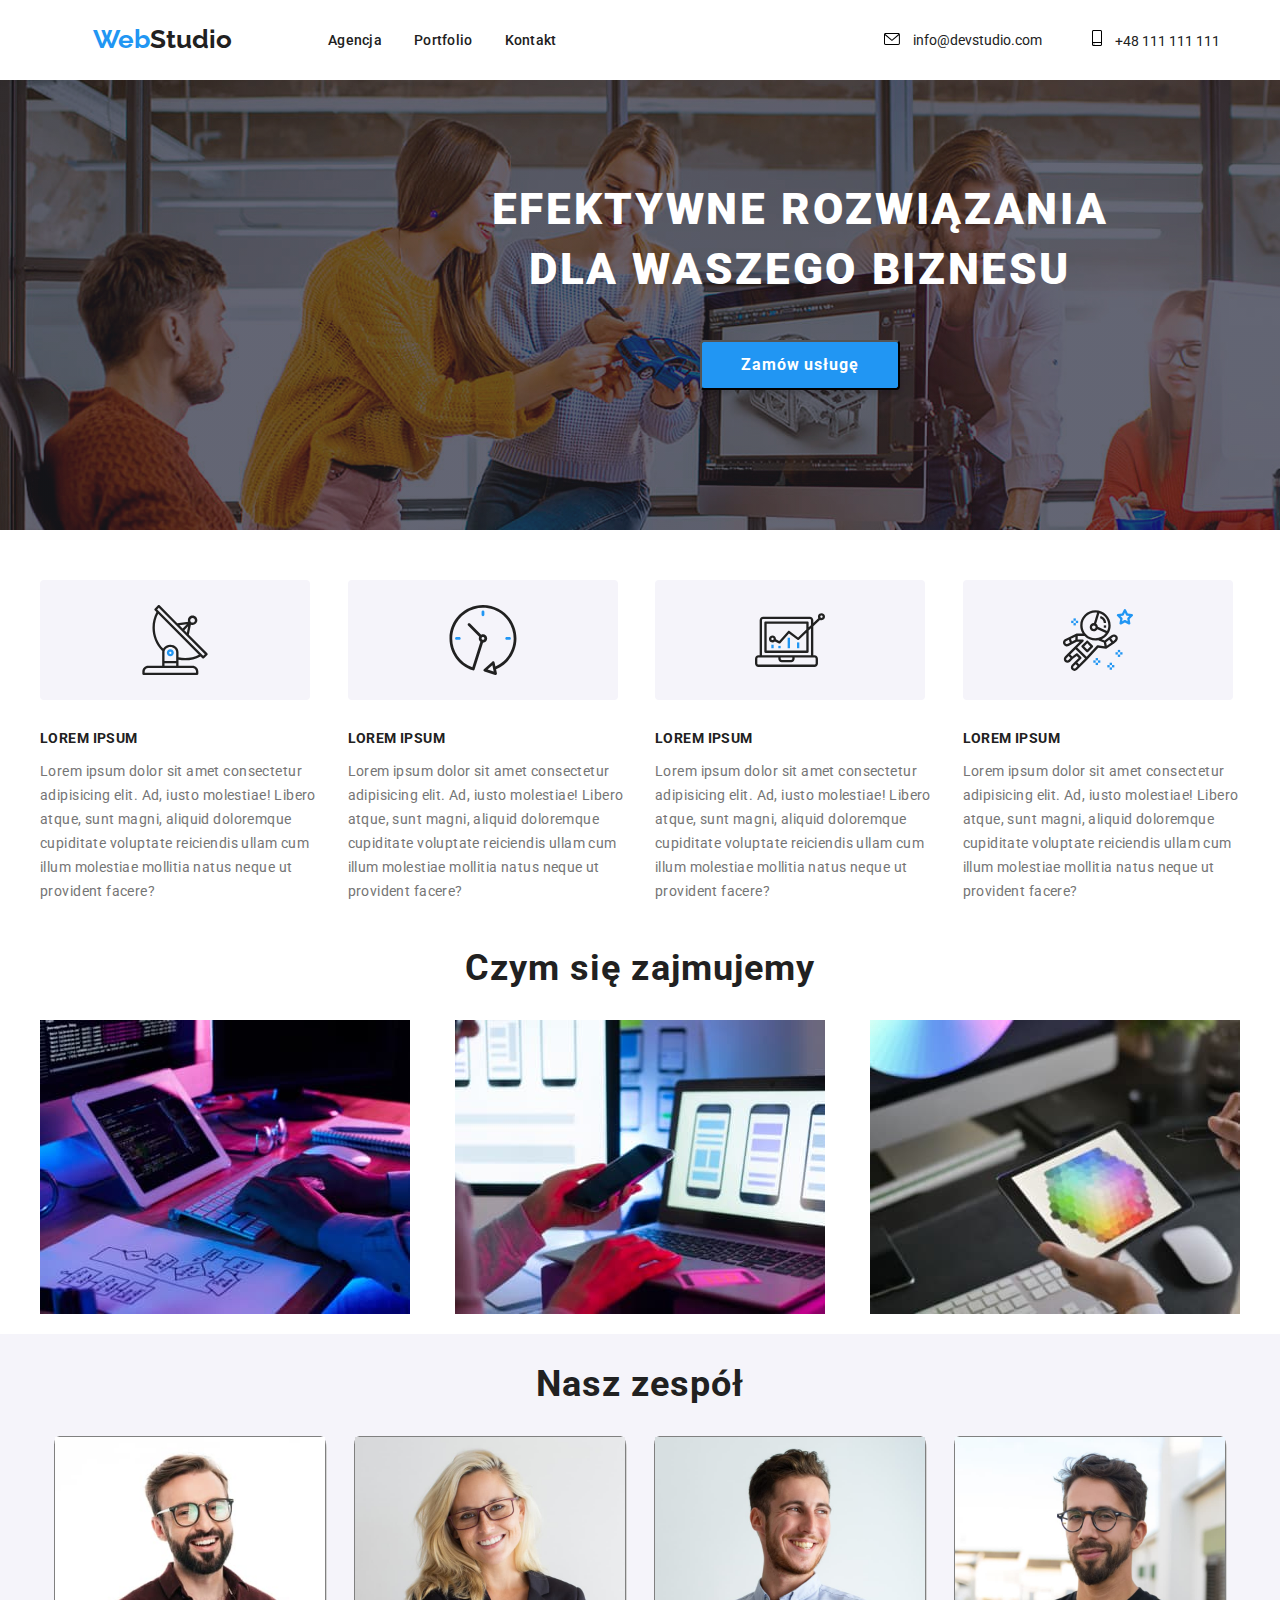
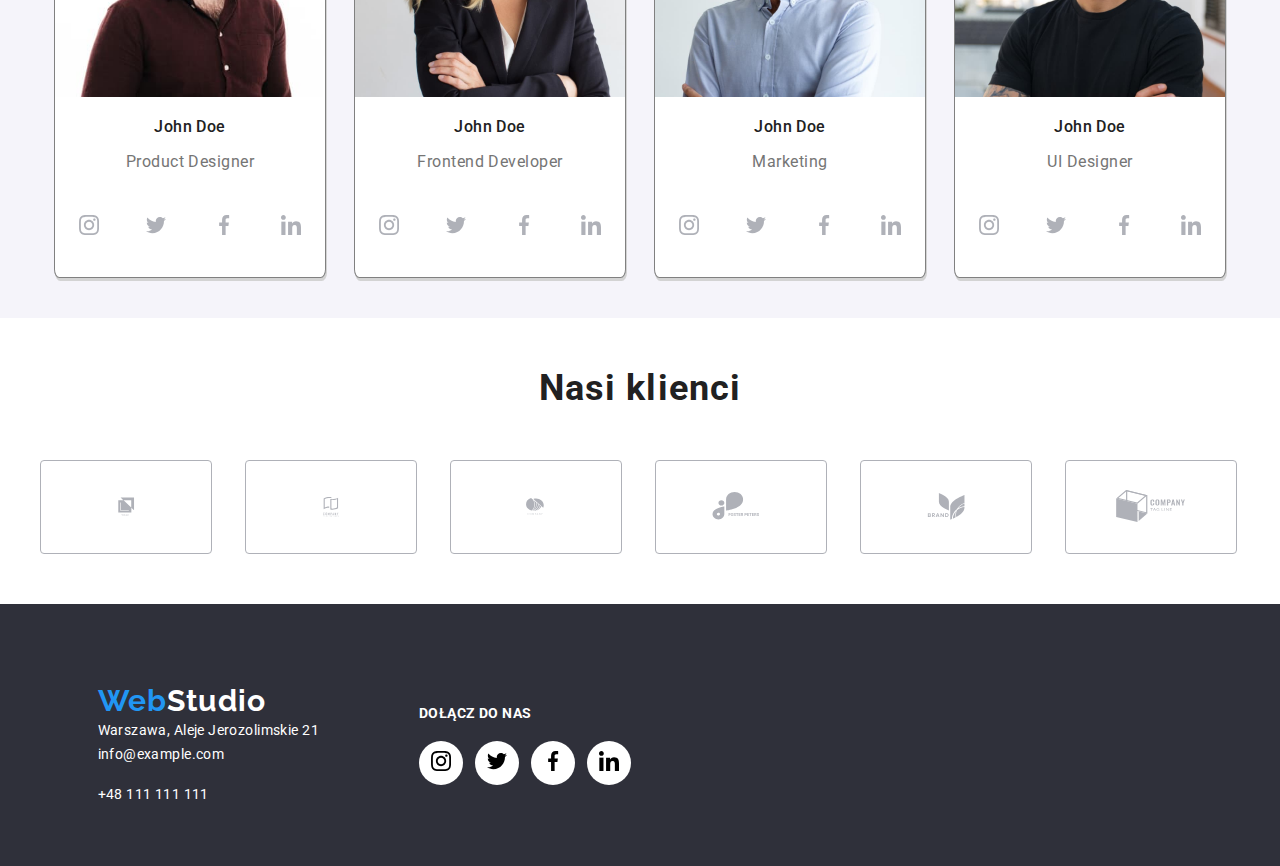
==== commit 1ad71337: "Delete 1200px width" ====
--- a/index.html
+++ b/index.html
@@ -9,7 +9,6 @@
   <link rel="preconnect" href="https://fonts.gstatic.com" crossorigin>
   <link href="https://fonts.googleapis.com/css2?family=Raleway:wght@700&family=Roboto:wght@400;500;700;900&display=swap"
     rel="stylesheet">
-  <!-- <link rel="stylesheet" href="node_modules/modern-normalize/modern-normalize.css"> -->
   <link rel="stylesheet" href="css/normalize.css">
   <link rel="stylesheet" href="css/styles.css">
   <title>Studio</title>
@@ -27,20 +26,58 @@
         </ul>
       </nav>
 
-      <a class="header-email link" href="email:info@devstudio.com">info@devstudio.com</a>
-      <a class="header-tel link" href="tel:+48111111111">+48 111 111 111</a>
+      <a class="header-email link contact-link-item" href="email:info@devstudio.com">
+        <svg class="contact-link-item" width="16" height="12">
+          <use href="images/icons.svg#icon-envelope"></use>
+        </svg>
+        info@devstudio.com</a>
+      <a class="header-tel link contact-link-item" href="tel:+48111111111">
+        <svg class="contact-link-item" width="10" height="16">
+          <use href="images/icons.svg#icon-smartphone"></use>
+        </svg>
+        +48 111 111 111</a>
     </div>
 
     <div class="header-div">
       <h1 class="header-h1">EFEKTYWNE ROZWIĄZANIA DLA WASZEGO BIZNESU</h1>
       <button class="order" type="button">Zamów usługę</button>
     </div>
-
   </header>
 
   <main class="main">
     <section class="section1">
       <div class="container">
+        <ul class="section1-list">
+          <li class="section1-item list">
+            <div class="section1-rectangle">
+              <svg class="section1-rectangle-icon" width="70" height="70">
+                <use href="images/icons.svg#icon-antenna"></use>
+              </svg>
+            </div>
+          </li>
+          <li class="section1-item list">
+            <div class="section1-rectangle">
+              <svg class="section1-rectangle-icon" width="70" height="70">
+                <use href="images/icons.svg#icon-clock"></use>
+              </svg>
+            </div>
+          </li>
+          <li class="section1-item list">
+            <div class="section1-rectangle">
+              <svg class="section1-rectangle-icon" width="70" height="70">
+                <use href="images/icons.svg#icon-diagram"></use>
+              </svg>
+            </div>
+          </li>
+          <li class="section1-item list">
+            <div class="section1-rectangle">
+              <svg class="section1-rectangle-icon" width="70" height="70">
+                <use href="images/icons.svg#icon-astronaut"></use>
+              </svg>
+            </div>
+          </li>
+        </ul>
+
         <ul class="section1-list">
           <li class="section1-item list">
             <h3 class="section1-headerh3">LOREM IPSUM</h3>
@@ -96,21 +133,191 @@
             <img src="images/zespol1.jpg" alt="Nasz zespół" width="270" height="260">
             <h4 class="section3-headerh4">John Doe</h4>
             <p class="section3-p">Product Designer</p>
+            <ul class="social-media-icons list">
+              <li class="social-media-icons-item">
+                <a href="#" class="social-media-icons-link">
+                  <svg class="social-media-icons-icon" width="20" height="20">
+                    <use href="images/icons.svg#icon-instagram"></use>
+                  </svg>
+                </a>
+              </li>
+              <li class="social-media-icons-item">
+                <a href="#" class="social-media-icons-link">
+                  <svg class="social-media-icons-icon" width="20" height="20">
+                    <use href="images/icons.svg#icon-twitter"></use>
+                  </svg>
+                </a>
+              </li>
+              <li class="social-media-icons-item">
+                <a href="#" class="social-media-icons-link">
+                  <svg class="social-media-icons-icon" width="20" height="20">
+                    <use href="images/icons.svg#icon-facebook"></use>
+                  </svg>
+                </a>
+              </li>
+              <li class="social-media-icons-item">
+                <a href="#" class="social-media-icons-link">
+                  <svg class="social-media-icons-icon" width="20" height="20">
+                    <use href="images/icons.svg#icon-linkedin"></use>
+                  </svg>
+                </a>
+              </li>
+            </ul>
           </li>
           <li class="section3-item list">
             <img src="images/zespol2.jpg" alt="Nasz zespół" width="270" height="260">
             <h4 class="section3-headerh4">John Doe</h4>
             <p class="section3-p">Frontend Developer</p>
+            <ul class="social-media-icons list">
+              <li class="social-media-icons-item">
+                <a href="#" class="social-media-icons-link">
+                  <svg class="social-media-icons-icon" width="20" height="20">
+                    <use href="images/icons.svg#icon-instagram"></use>
+                  </svg>
+                </a>
+              </li>
+              <li class="social-media-icons-item">
+                <a href="#" class="social-media-icons-link">
+                  <svg class="social-media-icons-icon" width="20" height="20">
+                    <use href="images/icons.svg#icon-twitter"></use>
+                  </svg>
+                </a>
+              </li>
+              <li class="social-media-icons-item">
+                <a href="#" class="social-media-icons-link">
+                  <svg class="social-media-icons-icon" width="20" height="20">
+                    <use href="images/icons.svg#icon-facebook"></use>
+                  </svg>
+                </a>
+              </li>
+              <li class="social-media-icons-item">
+                <a href="#" class="social-media-icons-link">
+                  <svg class="social-media-icons-icon" width="20" height="20">
+                    <use href="images/icons.svg#icon-linkedin"></use>
+                  </svg>
+                </a>
+              </li>
+            </ul>
           </li>
           <li class="section3-item list">
             <img src="images/zespol3.jpg" alt="Nasz zespół" width="270" height="260">
             <h4 class="section3-headerh4">John Doe</h4>
             <p class="section3-p">Marketing</p>
+            <ul class="social-media-icons list">
+              <li class="social-media-icons-item">
+                <a href="#" class="social-media-icons-link">
+                  <svg class="social-media-icons-icon" width="20" height="20">
+                    <use href="images/icons.svg#icon-instagram"></use>
+                  </svg>
+                </a>
+              </li>
+              <li class="social-media-icons-item">
+                <a href="#" class="social-media-icons-link">
+                  <svg class="social-media-icons-icon" width="20" height="20">
+                    <use href="images/icons.svg#icon-twitter"></use>
+                  </svg>
+                </a>
+              </li>
+              <li class="social-media-icons-item">
+                <a href="#" class="social-media-icons-link">
+                  <svg class="social-media-icons-icon" width="20" height="20">
+                    <use href="images/icons.svg#icon-facebook"></use>
+                  </svg>
+                </a>
+              </li>
+              <li class="social-media-icons-item">
+                <a href="#" class="social-media-icons-link">
+                  <svg class="social-media-icons-icon" width="20" height="20">
+                    <use href="images/icons.svg#icon-linkedin"></use>
+                  </svg>
+                </a>
+              </li>
+            </ul>
           </li>
           <li class="section3-item list">
             <img src="images/zespol4.jpg" alt="Nasz zespół" width="270" height="260">
             <h4 class="section3-headerh4">John Doe</h4>
             <p class="section3-p">UI Designer</p>
+            <ul class="social-media-icons list">
+              <li class="social-media-icons-item">
+                <a href="#" class="social-media-icons-link">
+                  <svg class="social-media-icons-icon" width="20" height="20">
+                    <use href="images/icons.svg#icon-instagram"></use>
+                  </svg>
+                </a>
+              </li>
+              <li class="social-media-icons-item">
+                <a href="#" class="social-media-icons-link">
+                  <svg class="social-media-icons-icon" width="20" height="20">
+                    <use href="images/icons.svg#icon-twitter"></use>
+                  </svg>
+                </a>
+              </li>
+              <li class="social-media-icons-item">
+                <a href="#" class="social-media-icons-link">
+                  <svg class="social-media-icons-icon" width="20" height="20">
+                    <use href="images/icons.svg#icon-facebook"></use>
+                  </svg>
+                </a>
+              </li>
+              <li class="social-media-icons-item">
+                <a href="#" class="social-media-icons-link">
+                  <svg class="social-media-icons-icon" width="20" height="20">
+                    <use href="images/icons.svg#icon-linkedin"></use>
+                  </svg>
+                </a>
+              </li>
+            </ul>
+          </li>
+        </ul>
+      </div>
+    </section>
+
+    <section class="section4">
+      <div class="container">
+        <h2 class="section4-h2">Nasi klienci</h2>
+        <ul class="section4-list list">
+          <li class="section4-item">
+            <div class="section4-rectangle">
+              <svg class="section4-rectangle-icon" width="41" height="46.7">
+                <use href="images/icons.svg#icon-Logo"></use>
+              </svg>
+            </div>
+          </li>
+          <li class="section4-item">
+            <div class="section4-rectangle">
+              <svg class="section4-rectangle-icon" width="40" height="52">
+                <use href="images/icons.svg#icon-Logo-1"></use>
+              </svg>
+            </div>
+          </li>
+          <li class="section4-item">
+            <div class="section4-rectangle">
+              <svg class="section4-rectangle-icon" width="43.46" height="41.18">
+                <use href="images/icons.svg#icon-Logo-2"></use>
+              </svg>
+            </div>
+          </li>
+          <li class="section4-item">
+            <div class="section4-rectangle">
+              <svg class="section4-rectangle-icon" width="84.44" height="40.62">
+                <use href="images/icons.svg#icon-Logo-3"></use>
+              </svg>
+            </div>
+          </li>
+          <li class="section4-item">
+            <div class="section4-rectangle">
+              <svg class="section4section4-rectangle-icon" width="62.54" height="45.43">
+                <use href="images/icons.svg#icon-Logo-4"></use>
+              </svg>
+            </div>
+          </li>
+          <li class="section4-item">
+            <div class="section4-rectangle">
+              <svg class="section4-rectangle-icon" width="93.79" height="43.93">
+                <use href="images/icons.svg#icon-Logo-5"></use>
+              </svg>
+            </div>
           </li>
         </ul>
       </div>
@@ -119,13 +326,48 @@
 
   <footer class="footer">
     <div class="container">
-      <a class="footer-webstudio link" href="#">
-        <h3><span>Web</span>Studio</h3>
-      </a>
-      <address class="footer-address">Warszawa, Aleje Jerozolimskie 21</address>
-
-      <a class="footer-email link" href="email:info@example.com">info@example.com</a><br>
-      <a class="footer-tel link" href="tel:+48111111111">+48 111 111 111</a>
+      <div class="footer-left">
+        <a class="footer-webstudio link" href="#">
+          <h3><span>Web</span>Studio</h3>
+        </a>
+        <address class="footer-address">Warszawa, Aleje Jerozolimskie 21</address>
+
+        <a class="footer-email link" href="email:info@example.com">info@example.com</a><br>
+        <a class="footer-tel link" href="tel:+48111111111">+48 111 111 111</a>
+      </div>
+      <div class="footer-social-media">
+        <h3 class="footer-h3">dołącz do nas</h3>
+        <ul class="footer-social-media-icons list">
+          <li class="footer-social-media-icons-item">
+            <a href="#" class="footer-social-media-icons-link">
+              <svg class="footer-social-media-icons-icon" width="20" height="20">
+                <use href="images/icons.svg#icon-instagram"></use>
+              </svg>
+            </a>
+          </li>
+          <li class="footer-social-media-icons-item">
+            <a href="#" class="footer-social-media-icons-link">
+              <svg class="footer-social-media-icons-icon" width="20" height="20">
+                <use href="images/icons.svg#icon-twitter"></use>
+              </svg>
+            </a>
+          </li>
+          <li class="footer-social-media-icons-item">
+            <a href="#" class="footer-social-media-icons-link">
+              <svg class="footer-social-media-icons-icon" width="20" height="20">
+                <use href="images/icons.svg#icon-facebook"></use>
+              </svg>
+            </a>
+          </li>
+          <li class="footer-social-media-icons-item">
+            <a href="#" class="footer-social-media-icons-link">
+              <svg class="footer-social-media-icons-icon" width="20" height="20">
+                <use href="images/icons.svg#icon-linkedin"></use>
+              </svg>
+            </a>
+          </li>
+        </ul>
+      </div>
     </div>
   </footer>
 </body>
--- a/css/styles.css
+++ b/css/styles.css
@@ -55,9 +55,6 @@
   color: var(--main-color);
   text-decoration: none;
 }
-a:hover {
-  color: var(--secondary-color);
-}
 
 a:hover,
 a:focus {
@@ -80,6 +77,13 @@
   width: 1200px;
   height: 80px;
   margin: 0 auto;
+  padding: 0 15px;
+  align-items: center;
+}
+
+.section {
+  padding-top: 130px;
+  padding-bottom: 130px;
 }
 
 .navigation-webstudio {
@@ -102,6 +106,15 @@
   align-items: center;
 }
 
+.contact-link-item {
+  margin-right: 10px;
+}
+
+.contact-link-item:hover,
+.contact-link-item:focus {
+  color: var(--secondary-color);
+  fill: var(--secondary-color);
+}
 .navigation-item:not(:last-child) {
    margin-right: 32px;
 }
@@ -123,7 +136,7 @@
 }
 
 .header-h1 {
-  background-color: var(--secondary-background-color);
+  /* background-color: var(--secondary-background-color); */
   color: var(--on-background-color);
   font-weight: 900;
   font-size: 44px;
@@ -134,7 +147,6 @@
   width: 696px;
   height: 120px;
   margin: 0 auto;
-  /* margin-top: 200px; */
   padding-top: 100px;
   flex-wrap: wrap;
   max-width: 696px;
@@ -145,9 +157,6 @@
   width: 200px;
   height: 50px;
   margin-top: 40px;
-  margin-bottom: 200px;
-  margin-left: 500px;
- 
   color: var(--on-background-color);
   background-color: #2196F3;
   box-shadow: 0px 4px 4px rgba(0, 0, 0, 0.15);
@@ -165,16 +174,23 @@
   background-color: #9eb2e2;
 }
 
+.header {
+  text-align: center;
+}
+
 .header-div {
+  background-image: linear-gradient(
+    rgba(47, 48, 58, 0.4),
+    rgba(47, 48, 58, 0.4)), url(../images/Tlo_hero.jpg);
+  background-repeat: no-repeat;
+  background-size: cover;
   background-color: #2f303a;
-  width: 1200px;
+  width: 1600px;
   height: 450px;
-  margin: auto;
-}
-  
+  margin: auto auto 50px;
+}  
 
 .header-div .container {
-  /* margin-top: 300px; */
   display: flex;
   flex-direction: column;
   align-items: center;
@@ -183,6 +199,24 @@
 /* ====== END HEADER ======= */
 /* ====== MAIN ======= */
 /* ====== SECTION1 ======= */
+
+.section1-item:not(:first-child) {
+  margin-left: 30px;
+}
+
+.section1-item {
+  flex-basis: calc(100% / 4);
+}
+
+.section1-rectangle {
+  width: 270px;
+  height: 120px;
+  background: #F5F4FA;
+  border-radius: 4px;
+  display: flex;
+  align-items: center;
+  justify-content: center;
+}
 
 .section1-headerh3 {
   font-weight: bold;
@@ -243,7 +277,6 @@
   display: flex;
   flex-wrap: wrap;
   justify-content: center;
-  width: 1200px;
   margin: auto;
 }
 
@@ -284,11 +317,95 @@
   justify-content: space-around; 
 }
 
-
+.social-media-icons {
+  display: flex;
+  justify-content: center;
+  align-items: center;
+  padding-top: 16px;
+  padding-bottom: 30px;
+}
+
+.social-media-icons-link {
+  display: block;
+  height: 44px;
+  width: 44px;
+  background-color: #FFFFFF;
+  border-radius: 50%;
+  display: flex;
+  justify-content: center;
+  align-items: center;
+  fill: #AFB1B8
+}
+
+.social-media-icons-link:hover,
+.social-media-icons-link:focus {
+  background-color: var(--secondary-color);
+  fill: #FFFFFF;
+}
 
 /* ====== END SECTION3 ======= */
-/* ====== END MAIN ======= */
-/* ====== FOOTER ======= */
+/* ====== SECTION4 =========== */
+
+.section4 .container {
+  margin-top: 50px;
+  margin-bottom: 50px;
+  height: 100%;
+}
+
+.section4-h2 {
+  text-align: center;
+  letter-spacing: 0.03em;
+  font-weight: 700;
+  font-size: 36px;
+  line-height: 1.16;
+  padding-bottom: 50px;
+}
+
+.section4-list {
+  display: flex;
+  flex-wrap: wrap;
+}
+
+.section4-rectangle {
+  width: 170px;
+  height: 92px;
+  border: 1px solid #AFB1B8;
+  border-radius: 4px;
+  display: flex;
+  align-items: center;
+  justify-content: center;
+  fill: #AFB1B8;
+  
+}
+
+.section4-rectangle:hover,
+.section4-rectangle:focus {
+  border: 1px solid var(--secondary-color);
+  fill: var(--secondary-color);
+}
+
+.section4-rectangle-icon:hover {
+ fill: var(--secondary-color);
+}
+
+.section4-item {
+  flex-basis: calc((100% - 150px) / 6);
+}
+
+.section4-item:not(:first-child) {
+  margin-left: 30px;
+  margin-right: 0;
+}
+
+/* ====== END SECTION4 ======= */
+/* ====== END MAIN =========== */
+/* ====== FOOTER ============= */
+
+.footer {
+  margin-left: auto;
+  margin-right: auto;
+  background-color: var(--secondary-background-color);
+}
 
 .footer .container{
   background-color: var(--secondary-background-color);
@@ -297,10 +414,17 @@
   padding-top:20px;
   padding-left: 15px;
   width: 1185px;
+  display: flex;  
+  align-items: center;
+  justify-content: flex-start;
+}
+
+.footer .container .footer-left {
   display: flex;
   flex-direction: column;
-  align-items: flex-start;
-  justify-content: center;
+  justify-content: center;
+  margin-left: 50px;
+  margin-right: 50px;
 }
 
 .footer a {
@@ -316,9 +440,7 @@
  font-weight: bold;
  font-size: 26px;
  line-height: 1.192;
- letter-spacing: 0.03em;
- 
- 
+ letter-spacing: 0.03em; 
 }
 
 .footer-webstudio span {
@@ -336,10 +458,52 @@
   letter-spacing: 0.03em;
 }
 
+.footer-social-media {
+  margin-left: 50px;
+}
+
+.footer-h3 {
+  font-weight: bold;
+  font-size: 14px;
+  line-height: 16px;
+  letter-spacing: 0.03em;
+  text-transform: uppercase;
+  color: #FFFFFF;
+  margin-bottom: 20px;
+}
+
+.footer-social-media-icons-item {
+  display: block;
+  width: 44px;
+  height: 44px;
+  background-color: #fff;
+  border-radius: 50%;
+  margin-right: 12px;
+}
+
+.footer-social-media-icons {
+  display: flex;
+  align-items: center;
+  justify-content: space-between;
+}
+
+.footer-social-media-icons-item {
+  display: flex;
+  justify-content: center;
+  align-items: center;
+}
+
+.footer-social-media-icons-icon:hover {
+  fill: #fff;
+}
+
+.footer-social-media-icons-item:hover {
+  background-color: var(--secondary-color);
+}
+
 /* ====== END FOOTER ======= */
-/* ====================================
-==================================== */
-/* ====== PORTFOLIO ======= */
+/* ========================= */
+/* ======= PORTFOLIO ======= */
 
 .services-list {
   display: flex;
@@ -354,8 +518,22 @@
   font-size: 16px;
 }
 
-.services-list-button:hover {
+.button-shadow:hover {
+  box-shadow: 0px 3px 1px rgba(0, 0, 0, 0.1),
+ 0px 1px 2px rgba(0, 0, 0, 0.08),
+ 0px 2px 2px rgba(0, 0, 0, 0.12);
+}
+
+.card-shadow:hover {
+  box-shadow: 0px 1px 1px rgba(0, 0, 0, 0.12),
+0px 4px 4px rgba(0, 0, 0, 0.06),
+1px 4px 6px rgba(0, 0, 0, 0.16);
+}
+
+.services-list-button:hover, 
+.project-item {
   cursor: pointer;
+ 
 }
 
 .services-list-button {
@@ -407,7 +585,6 @@
 }
 
 .portfolio-main {
-  /* background-color: red; */
   margin-bottom: 20px;
 }
 .project-item {
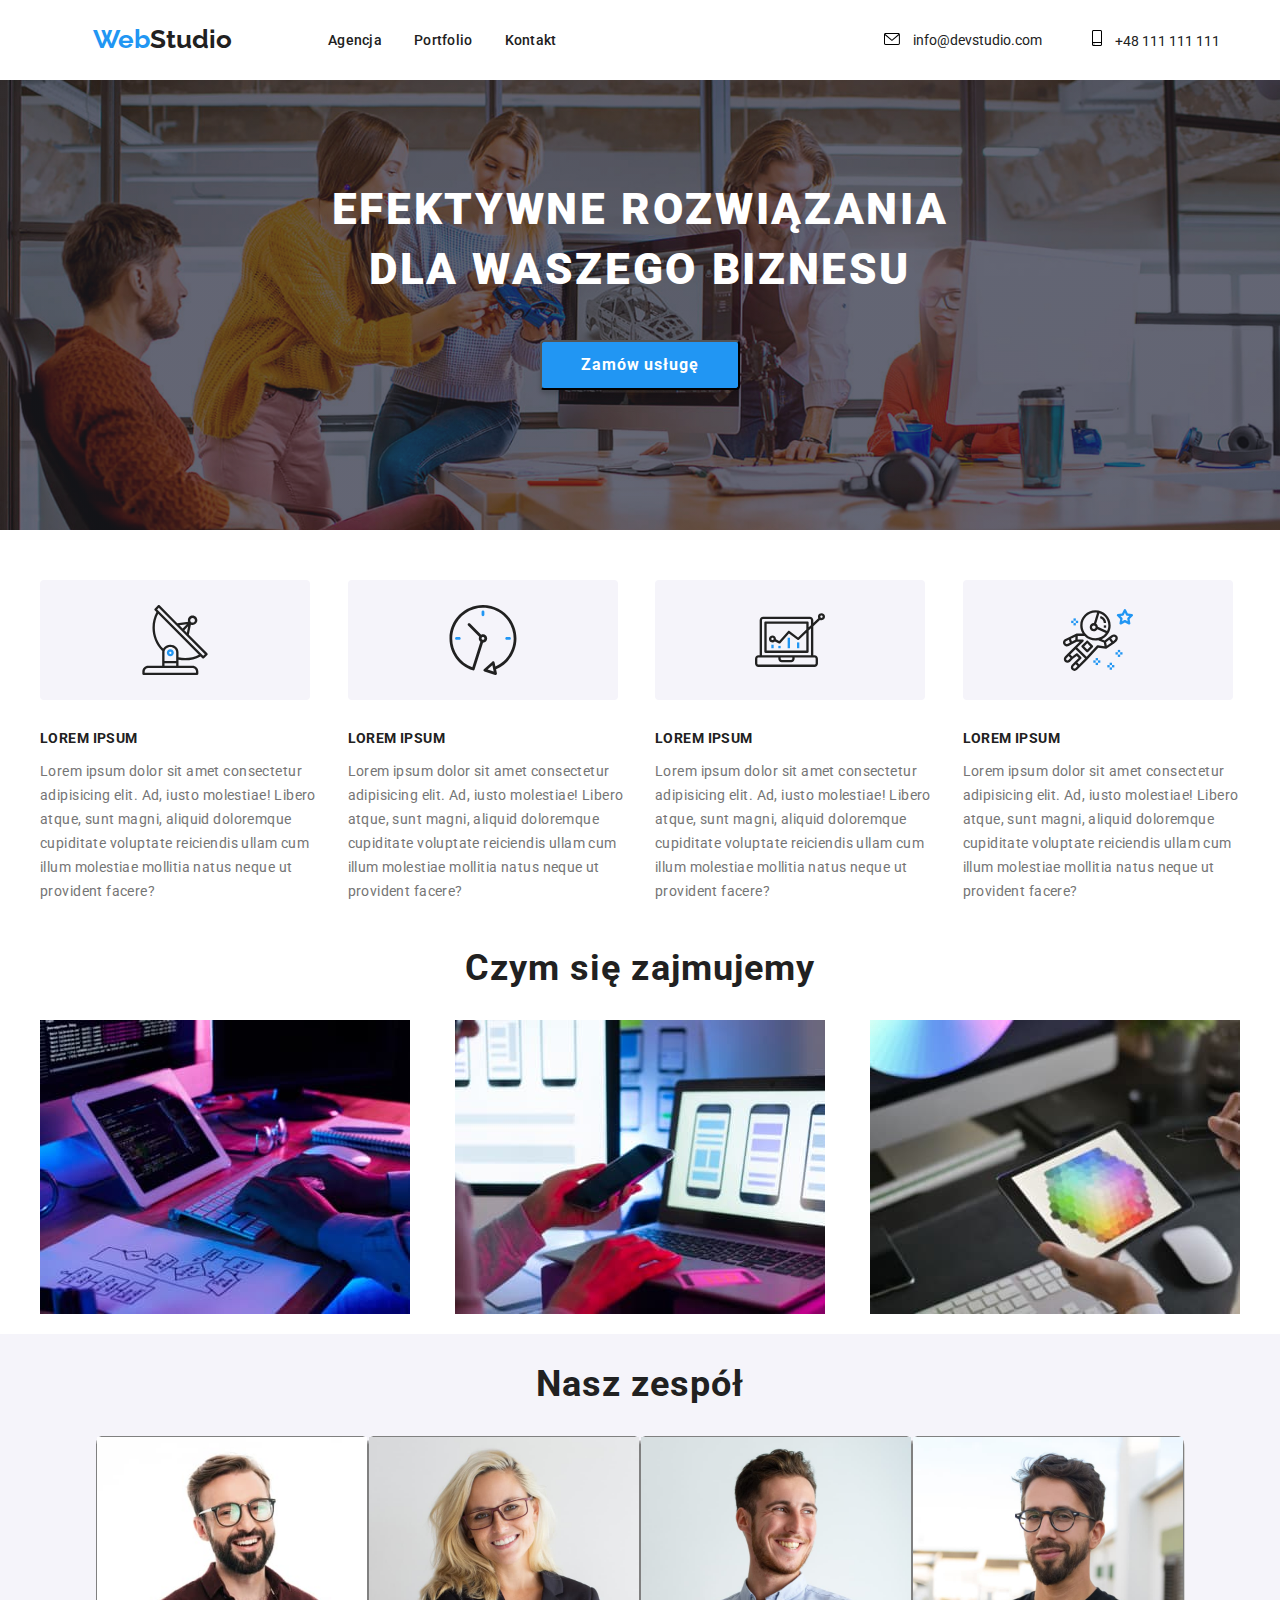
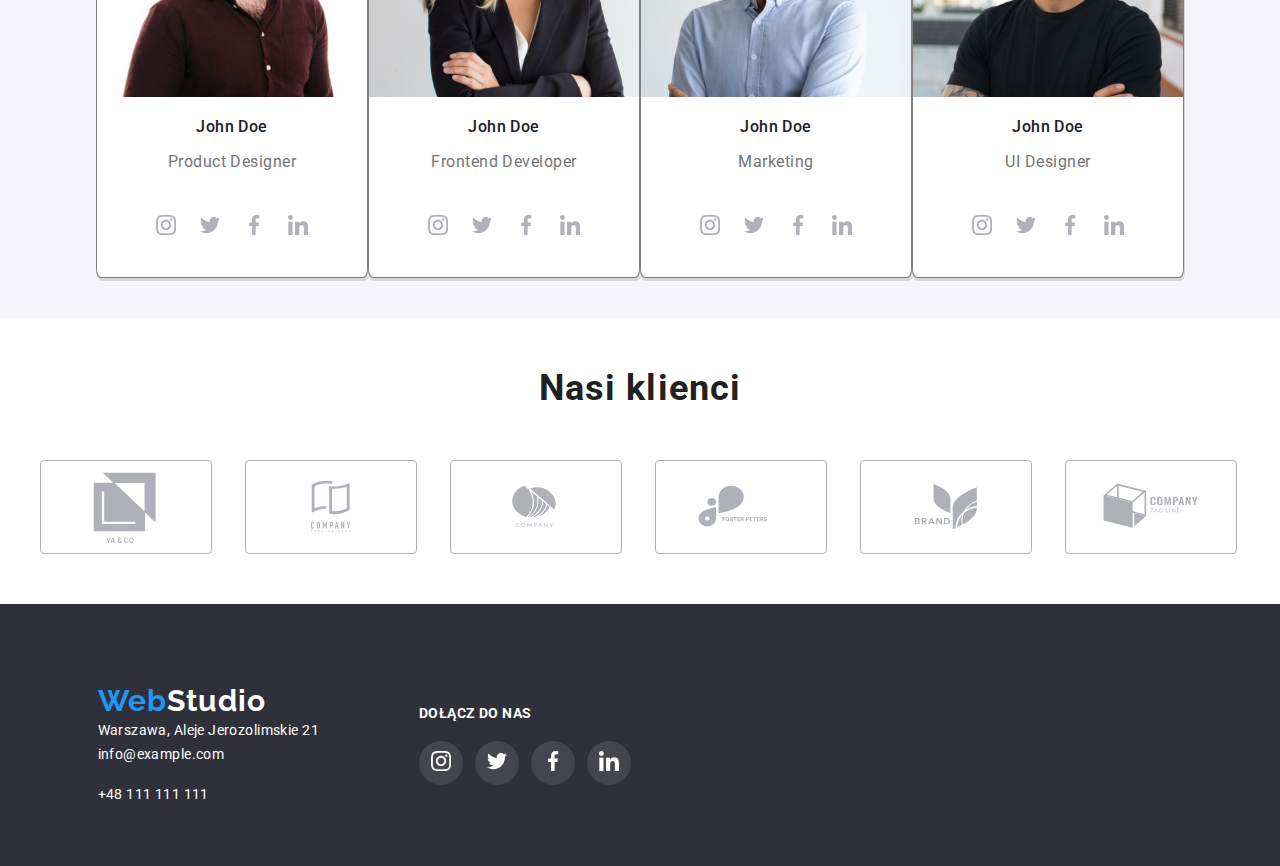
==== commit ed33bf03: "next minor adjustments" ====
--- a/index.html
+++ b/index.html
@@ -279,42 +279,42 @@
         <ul class="section4-list list">
           <li class="section4-item">
             <div class="section4-rectangle">
-              <svg class="section4-rectangle-icon" width="41" height="46.7">
+              <svg class="section4-rectangle-icon" width="106" height="">
                 <use href="images/icons.svg#icon-Logo"></use>
               </svg>
             </div>
           </li>
           <li class="section4-item">
             <div class="section4-rectangle">
-              <svg class="section4-rectangle-icon" width="40" height="52">
+              <svg class="section4-rectangle-icon" width="106" height="60">
                 <use href="images/icons.svg#icon-Logo-1"></use>
               </svg>
             </div>
           </li>
           <li class="section4-item">
             <div class="section4-rectangle">
-              <svg class="section4-rectangle-icon" width="43.46" height="41.18">
+              <svg class="section4-rectangle-icon" width="106" height="60">
                 <use href="images/icons.svg#icon-Logo-2"></use>
               </svg>
             </div>
           </li>
           <li class="section4-item">
             <div class="section4-rectangle">
-              <svg class="section4-rectangle-icon" width="84.44" height="40.62">
+              <svg class="section4-rectangle-icon" width="106" height="60">
                 <use href="images/icons.svg#icon-Logo-3"></use>
               </svg>
             </div>
           </li>
           <li class="section4-item">
             <div class="section4-rectangle">
-              <svg class="section4section4-rectangle-icon" width="62.54" height="45.43">
+              <svg class="section4section4-rectangle-icon" width="106" height="60">
                 <use href="images/icons.svg#icon-Logo-4"></use>
               </svg>
             </div>
           </li>
           <li class="section4-item">
             <div class="section4-rectangle">
-              <svg class="section4-rectangle-icon" width="93.79" height="43.93">
+              <svg class="section4-rectangle-icon" width="106" height="60">
                 <use href="images/icons.svg#icon-Logo-5"></use>
               </svg>
             </div>
--- a/css/styles.css
+++ b/css/styles.css
@@ -185,7 +185,7 @@
   background-repeat: no-repeat;
   background-size: cover;
   background-color: #2f303a;
-  width: 1600px;
+  /* width: 1600px; */
   height: 450px;
   margin: auto auto 50px;
 }  
@@ -314,7 +314,7 @@
 
 .section3 .container ul {
   display: flex;
-  justify-content: space-around; 
+  justify-content: center; 
 }
 
 .social-media-icons {
@@ -376,6 +376,10 @@
   justify-content: center;
   fill: #AFB1B8;
   
+}
+
+.section4-rectangle-icon {
+  width: 500px;
 }
 
 .section4-rectangle:hover,
@@ -476,7 +480,7 @@
   display: block;
   width: 44px;
   height: 44px;
-  background-color: #fff;
+  background-color: rgba(255, 255, 255, 0.1);
   border-radius: 50%;
   margin-right: 12px;
 }
@@ -484,7 +488,7 @@
 .footer-social-media-icons {
   display: flex;
   align-items: center;
-  justify-content: space-between;
+  justify-content: space-between;  
 }
 
 .footer-social-media-icons-item {
@@ -493,8 +497,8 @@
   align-items: center;
 }
 
-.footer-social-media-icons-icon:hover {
-  fill: #fff;
+.footer-social-media-icons-icon {
+fill: #fff;
 }
 
 .footer-social-media-icons-item:hover {
